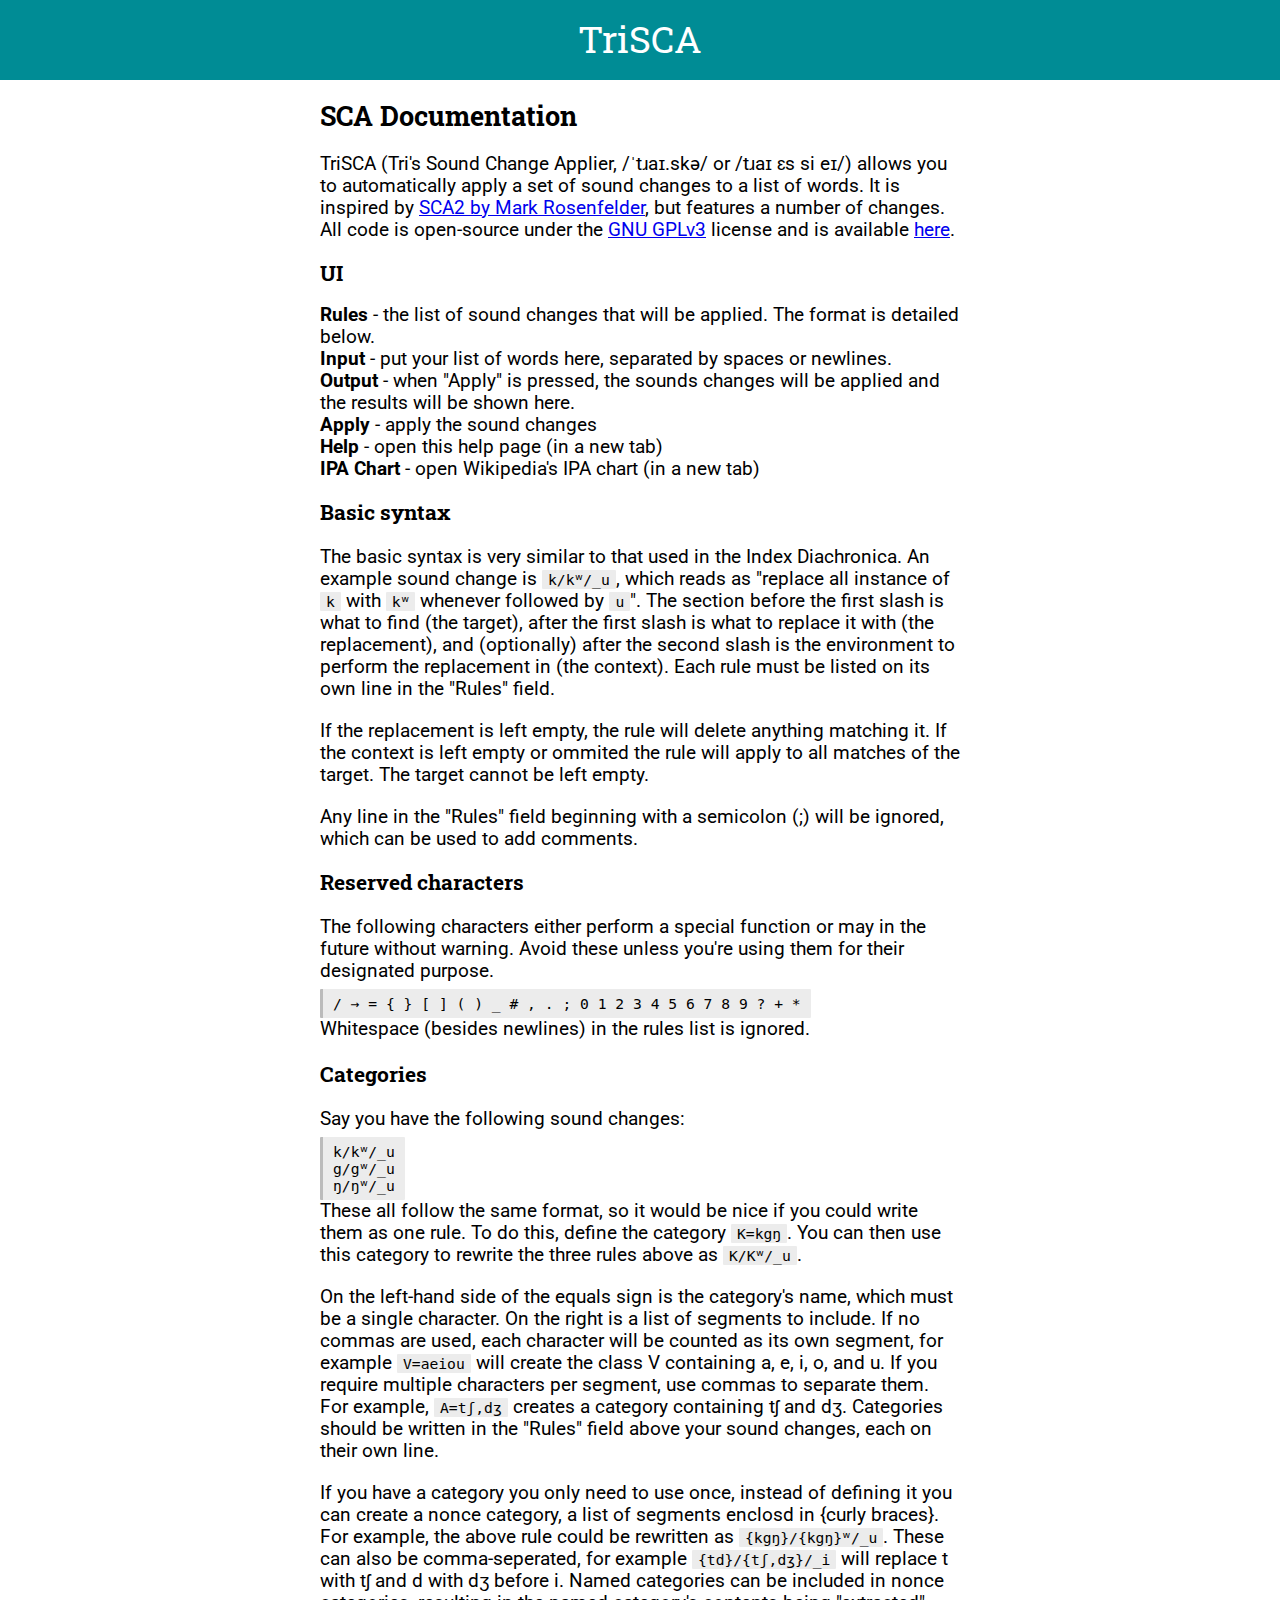
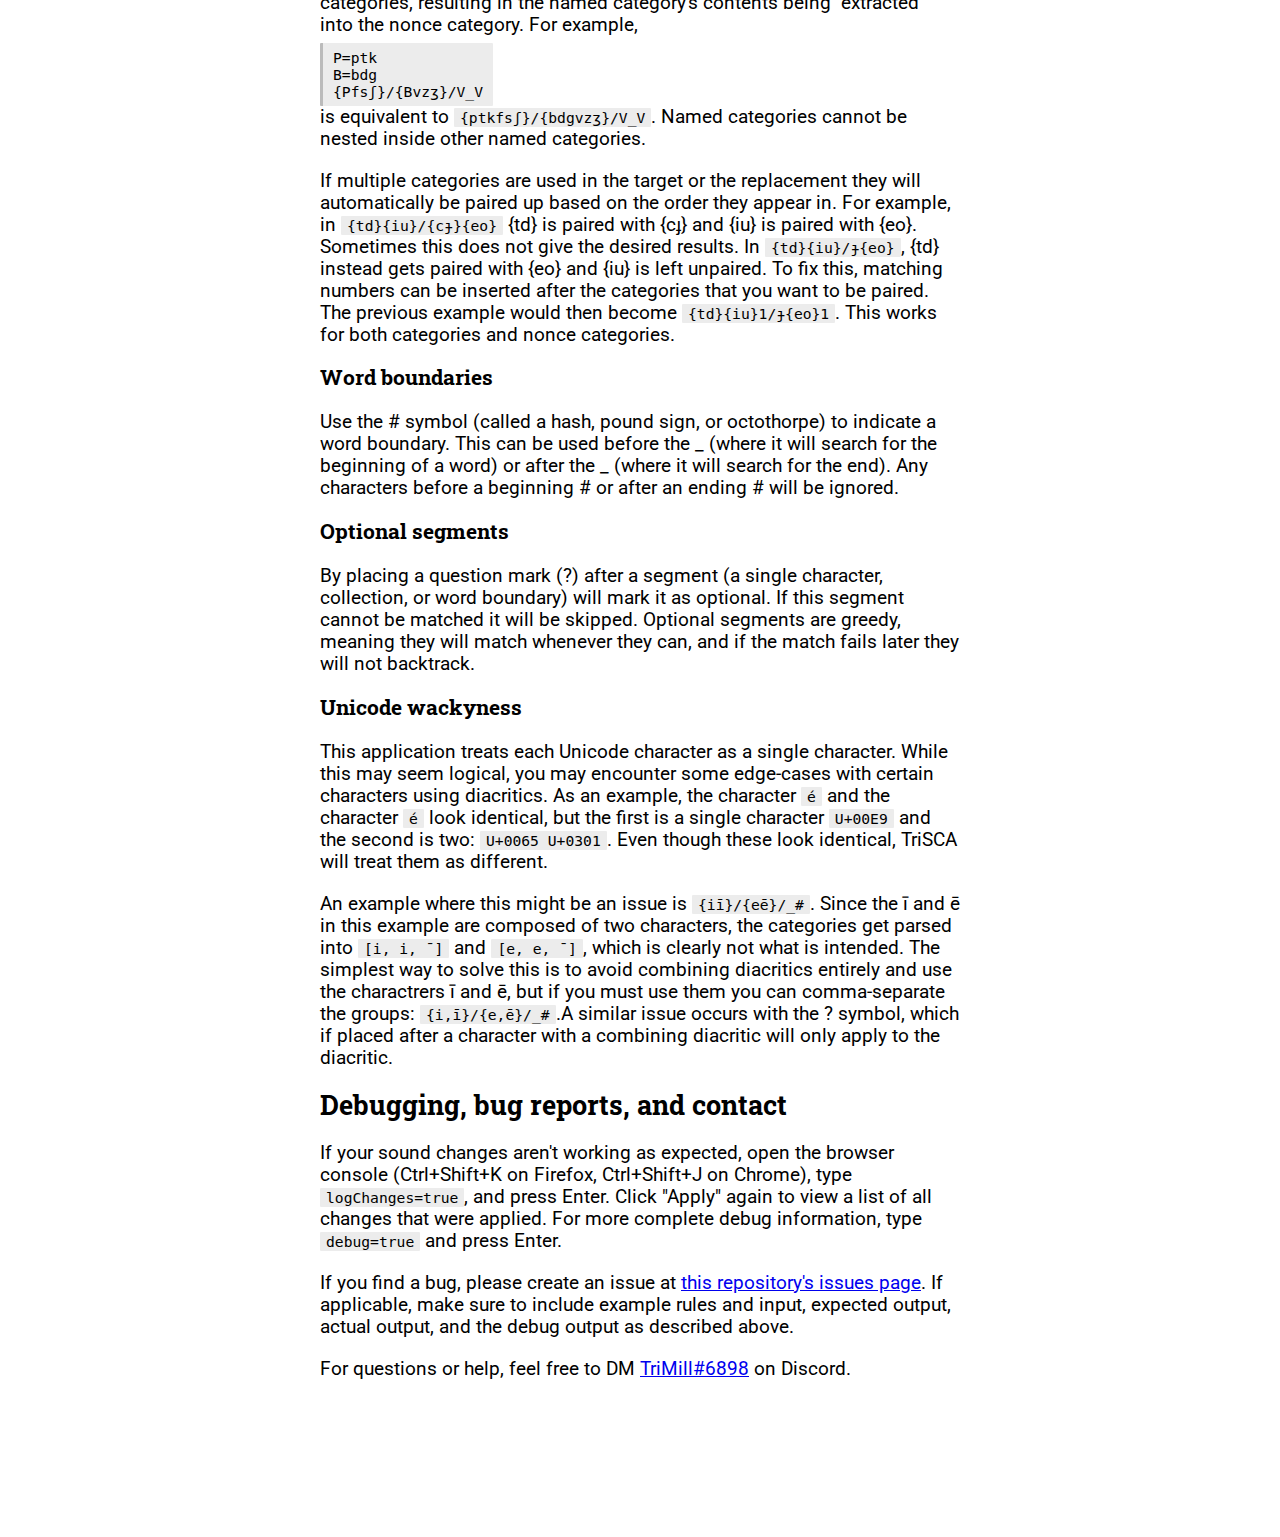
==== help.html @ 04d9e6cf "Added optional marker, fixed bugs, improved documentation" ====
<!DOCTYPE html>
<html lang="en">
  <head>
    <meta charset="utf-8" />
    <title>TriSCA Help 0.1</title>
    <meta name="description" content="MCTools" />
    <meta name="author" content="TriMill" />
    <meta name="viewport" content="width=device-width, initial-scale=1" />
    <link rel="stylesheet" href="style.css" />
  </head>
  <body>
	<div class="topbar">
		<a href="../sca/" style="color:#fff; text-decoration:none;">TriSCA</a>
	</div>
	<div class="helpmain">

		<h1>SCA Documentation</h1>

		<p>
		TriSCA (Tri's Sound Change Applier, /ˈtɹaɪ.skə/ or /tɹaɪ ɛs si eɪ/) allows you to automatically apply a set of sound changes to a list of words. It is inspired by <a href="http://www.zompist.com/sca2.html">SCA2 by Mark Rosenfelder</a>, but features a number of changes. All code is open-source under the <a href="https://www.gnu.org/licenses/gpl-3.0.html">GNU GPLv3</a> license and is available <a href="https://github.com/trimill/sca/">here</a>.
		</p>

		<h2>UI</h2>
		<div><b>Rules</b> - the list of sound changes that will be applied. The format is detailed below.</div>
		<div><b>Input</b> - put your list of words here, separated by spaces or newlines.</div>
		<div><b>Output</b> - when "Apply" is pressed, the sounds changes will be applied and the results will be shown here.</div>
		<div><b>Apply</b> - apply the sound changes</div>
		<div><b>Help</b> - open this help page (in a new tab)</div>
		<div><b>IPA Chart</b> - open Wikipedia's IPA chart (in a new tab)</div>


		<h2>Basic syntax</h2>
		<p>
		The basic syntax is very similar to that used in the Index Diachronica. An example sound change is <code>k/kʷ/_u</code>, which reads as "replace all instance of <code>k</code> with <code>kʷ</code> whenever followed by <code>u</code>". The section before the first slash is what to find (the target), after the first slash is what to replace it with (the replacement), and (optionally) after the second slash is the environment to perform the replacement in (the context). Each rule must be listed on its own line in the "Rules" field.
		</p>
		<p>
		If the replacement is left empty, the rule will delete anything matching it. If the context is left empty or ommited the rule will apply to all matches of the target. The target cannot be left empty.
		</p>
		<p>
		Any line in the "Rules" field beginning with a semicolon (;) will be ignored, which can be used to add comments.
		</p>

		<h2>Reserved characters</h2>
		<p>
		The following characters either perform a special function or may in the future without warning. Avoid these unless you're using them for their designated purpose.
		<div class="code">/ → = { } [ ] ( ) _ # , . ; 0 1 2 3 4 5 6 7 8 9 ? + *</div><br />
		Whitespace (besides newlines) in the rules list is ignored.
		</p>

		<h2>Categories</h2>
		<p>
		Say you have the following sound changes:
		<div class="code">k/kʷ/_u<br />g/gʷ/_u<br />ŋ/ŋʷ/_u</div><br />
		These all follow the same format, so it would be nice if you could write them as one rule. To do this, define the category
		<code>K=kgŋ</code>. You can then use this category to rewrite the three rules above as <code>K/Kʷ/_u</code>.
		</p>
		<p>
		On the left-hand side of the equals sign is the category's name, which must be a single character. On the right is a list of segments to include. If no commas are used, each character will be counted as its own segment, for example <code>V=aeiou</code> will create the class V containing a, e, i, o, and u. If you require multiple characters per segment, use commas to separate them. For example, <code>A=tʃ,dʒ</code> creates a category containing tʃ and dʒ. Categories should be written in the "Rules" field above your sound changes, each on their own line.
		</p>
		<p>
		If you have a category you only need to use once, instead of defining it you can create a nonce category, a list of segments enclosd in {curly braces}. For example, the above rule could be rewritten as <code>{kgŋ}/{kgŋ}ʷ/_u</code>. These can also be comma-seperated, for example <code>{td}/{tʃ,dʒ}/_i</code> will replace t with tʃ and d with dʒ before i. Named categories can be included in nonce categories, resulting in the named category's contents being "extracted" into the nonce category. For example,
		<div class="code">P=ptk<br />B=bdg<br />{Pfsʃ}/{Bvzʒ}/V_V</div><br />
		is equivalent to <code>{ptkfsʃ}/{bdgvzʒ}/V_V</code>. Named categories cannot be nested inside other named categories.
		</p>
		<p>
		If multiple categories are used in the target or the replacement they will automatically be paired up based on the order they appear in. For example, in <code>{td}{iu}/{cɟ}{eo}</code> {td} is paired with {cɟ} and {iu} is paired with {eo}. Sometimes this does not give the desired results. In <code>{td}{iu}/ɟ{eo}</code>, {td} instead gets paired with {eo} and {iu} is left unpaired. To fix this, matching numbers can be inserted after the categories that you want to be paired. The previous example would then become <code>{td}{iu}1/ɟ{eo}1</code>. This works for both categories and nonce categories.
		</p>

		<h2>Word boundaries</h2>
		<p>
		Use the # symbol (called a hash, pound sign, or octothorpe) to indicate a word boundary. This can be used before the _ (where it will search for the beginning of a word) or after the _ (where it will search for the end). Any characters before a beginning # or after an ending # will be ignored.
		</p>

		<h2>Optional segments</h2>
		<p>
		By placing a question mark (?) after a segment (a single character, collection, or word boundary) will mark it as optional. If this segment cannot be matched it will be skipped. Optional segments are greedy, meaning they will match whenever they can, and if the match fails later they will not backtrack.
		</p>

		<h2>Unicode wackyness</h2>
		<p>
		This application treats each Unicode character as a single character. While this may seem logical, you may encounter some edge-cases with certain characters using diacritics. As an example, the character <code>é</code> and the character <code>é</code> look identical, but the first is a single character <code>U+00E9</code> and the second is two: <code>U+0065 U+0301</code>. Even though these look identical, TriSCA will treat them as different.
		</p>
		<p>
		An example where this might be an issue is <code>{iī}/{eē}/_#</code>. Since the ī and ē in this example are composed of two characters, the categories get parsed into <code>[i, i, ˉ]</code> and <code>[e, e, ˉ]</code>, which is clearly not what is intended. The simplest way to solve this is to avoid combining diacritics entirely and use the charactrers ī and ē, but if you must use them you can comma-separate the groups: <code>{i,ī}/{e,ē}/_#</code>.A similar issue occurs with the ? symbol, which if placed after a character with a combining diacritic will only apply to the diacritic.
		</p>

		<h1>Debugging, bug reports, and contact</h1>
		<p>
		If your sound changes aren't working as expected, open the browser console (Ctrl+Shift+K on Firefox, Ctrl+Shift+J on Chrome), type <code>logChanges=true</code>, and press Enter. Click "Apply" again to view a list of all changes that were applied. For more complete debug information, type <code>debug=true</code> and press Enter.
		</p>
		<p>
		If you find a bug, please create an issue at <a href="https://github.com/trimill/sca/issues/">this repository's issues page</a>. If applicable, make sure to include example rules and input, expected output, actual output, and the debug output as described above.
		</p>
		<p>
			For questions or help, feel free to DM <a href="https://discordapp.com/users/297903701916385290">TriMill#6898</a> on Discord.
		</p>
	</div>
  </body>
</html>
---- style.css ----
@import url('https://fonts.googleapis.com/css2?family=Roboto&family=Roboto+Slab:wght@500&display=swap');

* {
	--col-theme: #008c95; /* Pantone 321 C */
	box-sizing: border-box;
}

html, body {
	margin: 0;
	font-family: 'Roboto', sans-serif;
	font-size: 14pt;
	height: 100%;
}

.topbar {
	height: 80px;
	width: 100%;
	background: var(--col-theme);
	line-height: 77px;
	text-align: center;
	font-size: 28pt;
	font-family: 'Roboto Slab', serif;
	color: #fff;
}

.linkbutton {
	color: #000;
	background: #ccc;
	border-radius: 1px;
	text-decoration: none;
	text-align: center;
	padding: 5px 10px 5px 10px;
	margin: 5px;
	font-size: 14pt;
}

.linkbutton:active {
	background: #aaa;
}

.main {
	display: flex;
	flex-direction: row;
	margin: 30px;
	margin-bottom: 0px;
}
.main > div {
	display: flex;
	flex-direction: column;
	margin: 20px;
	margin-bottom: 0px;
	padding: 10px;
}

.errors {
	margin: 50px;
	margin-top: 0px;
	padding: 10px;
	font-size: 11pt;
	font-family: 'DejaVu Sans Mono', monospace;
}

.errors > div {
	margin-bottom: 10px;
	color: #800;
}

.colheader {
	text-align: center;
	margin-bottom: 10px;
}

.helpmain {
	width: 50%;
	margin: auto;
	padding-bottom: 150px;
}

textarea {
	font-family: 'DejaVu Sans Mono', monospace;
	font-size: 11pt;
	border: 1px solid #888;
	border-radius: 0px;
}

textarea:active {
	border: 1px solid var(--col-theme);
	border-radius: 0px;
}

code {
	font-family: 'DejaVu Sans Mono', monospace;
	font-size: 11pt;
	padding: 1px 6px 1px 6px;
	background-color: #ececec;
	border-radius: 1px;
}

div.code {
	display: inline-block;
	padding: 6px 10px 6px 10px;
	font-family: 'DejaVu Sans Mono', monospace;
	font-size: 11pt;
	background-color: #ececec;
	border-radius: 1px;
	border-left: 3px solid #bbb;
}

h1 {
	font-family: 'Roboto Slab', serif;
	font-size: 20pt;
}
h2 {
	font-family: 'Roboto Slab', serif;
	font-size: 16pt;
}

hr {
	color: #ccc;
	margin: 30px 0 30px 0;
}

p {
	margin: 20px 0px 7px 0px;
}

input {
	font-size: 16pt;
}

input[type=text] {
	margin: 0;
	padding: 2px;
	border-radius: 2px;
	border: 1px solid #ccc;
}

input[type=text]:focus {
	border: 1px solid var(--col-theme);
}
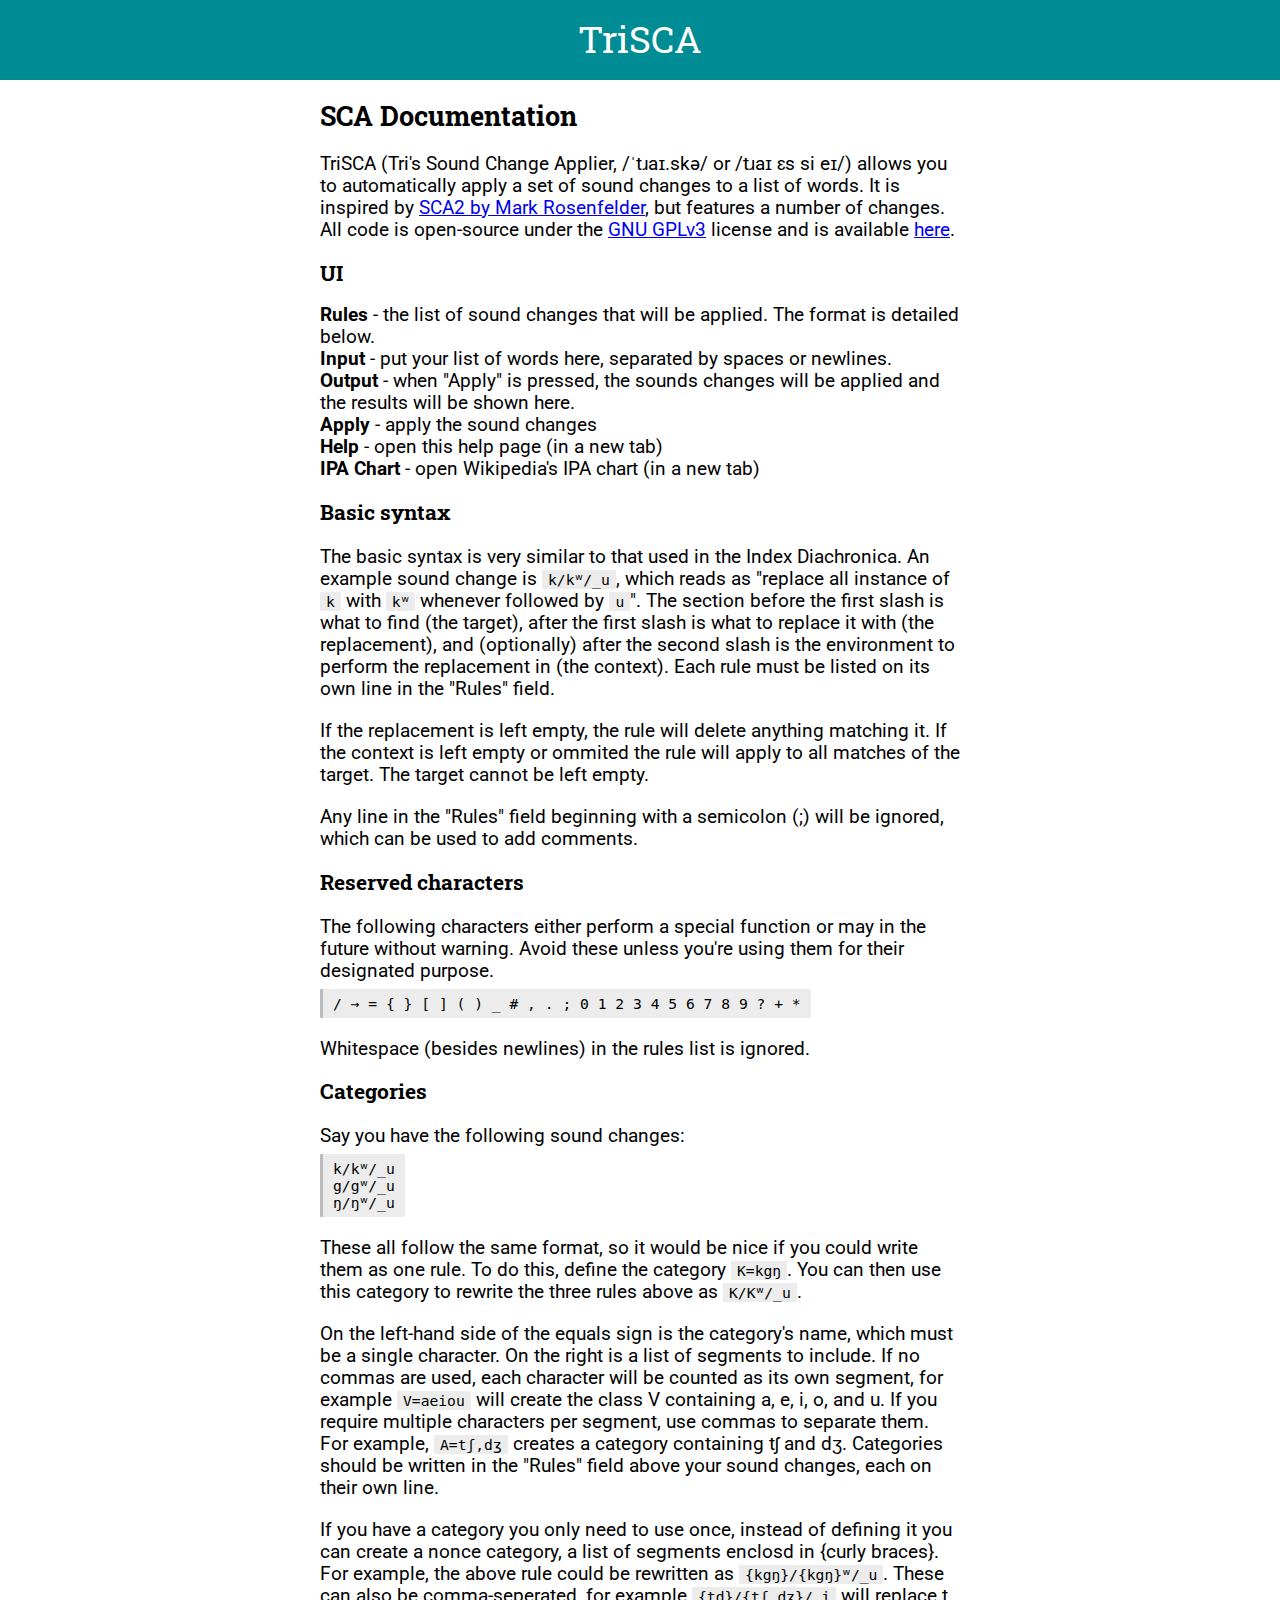
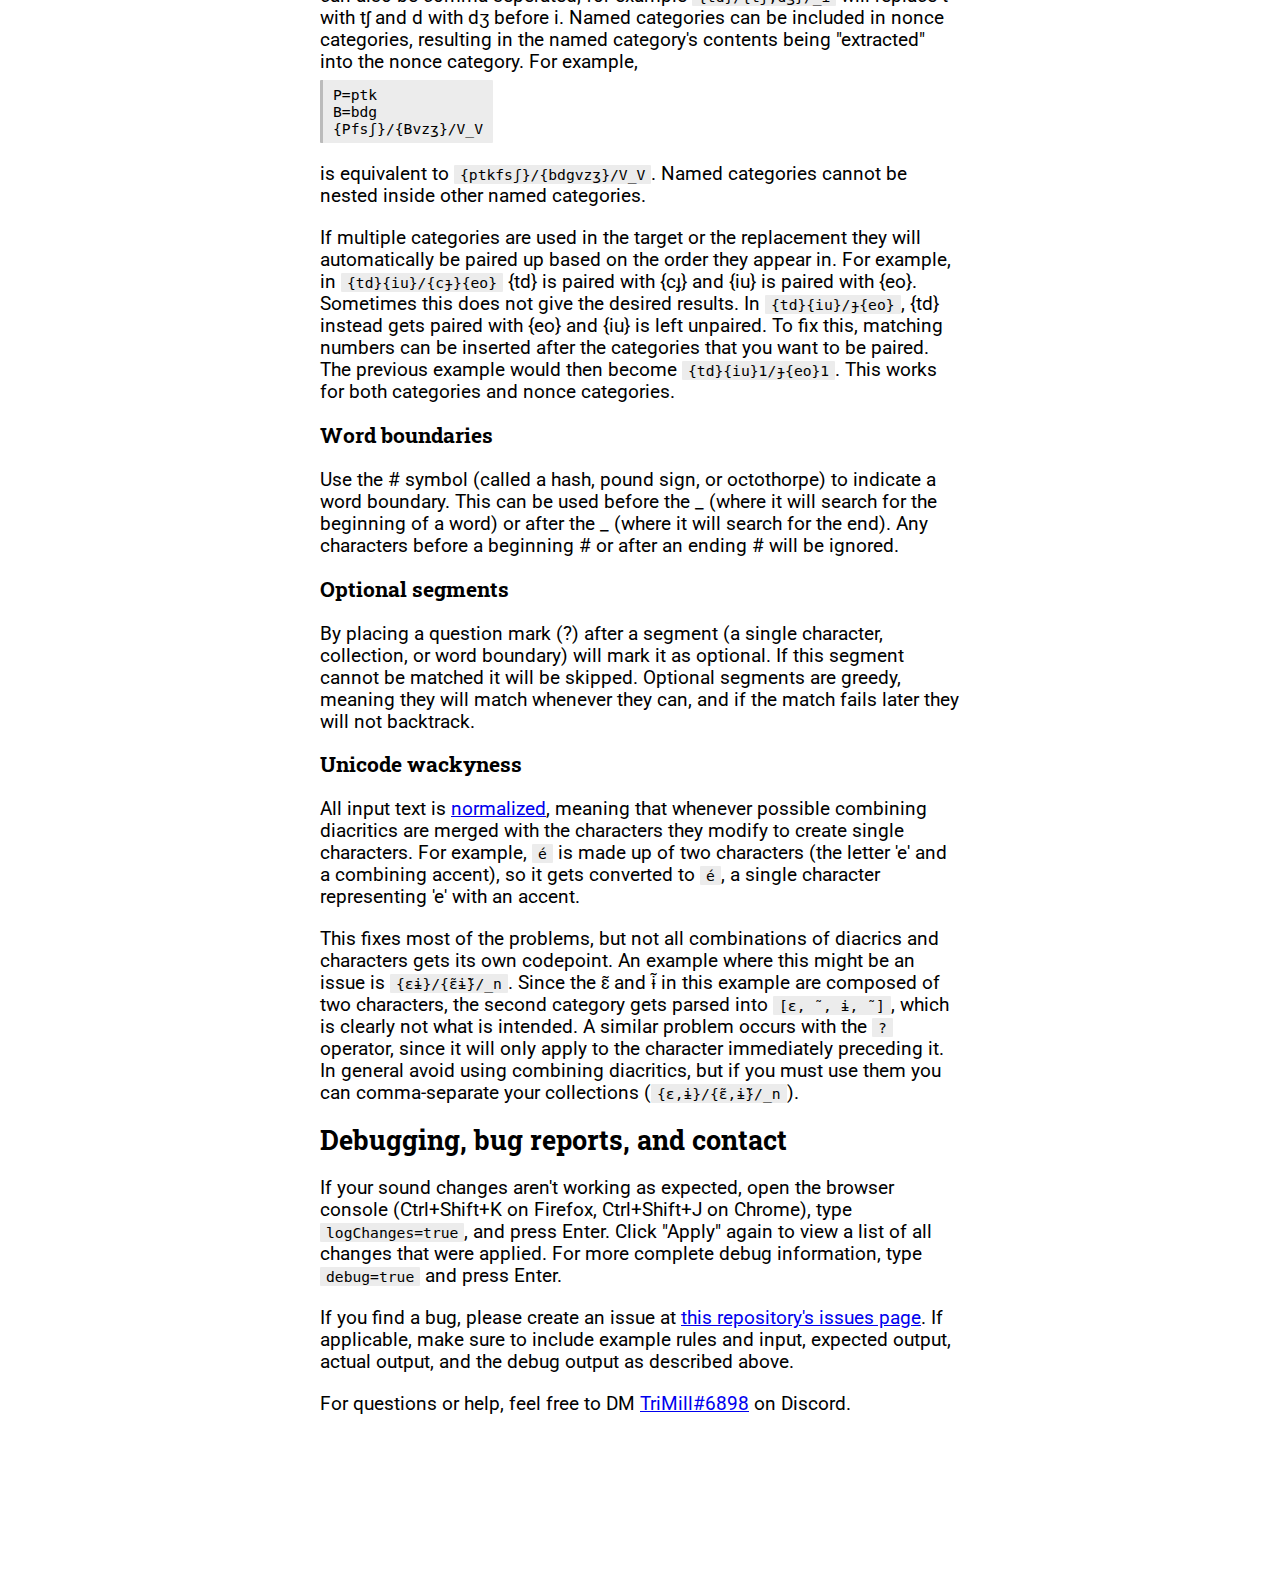
==== commit 7850e268: "Changelog, input normalization, fixed HTML in help" ====
--- a/help.html
+++ b/help.html
@@ -2,7 +2,7 @@
 <html lang="en">
   <head>
     <meta charset="utf-8" />
-    <title>TriSCA Help 0.1</title>
+    <title>TriSCA Help</title>
     <meta name="description" content="MCTools" />
     <meta name="author" content="TriMill" />
     <meta name="viewport" content="width=device-width, initial-scale=1" />
@@ -14,12 +14,13 @@
 	</div>
 	<div class="helpmain">
 
+		<div class="section">
 		<h1>SCA Documentation</h1>
-
 		<p>
 		TriSCA (Tri's Sound Change Applier, /ˈtɹaɪ.skə/ or /tɹaɪ ɛs si eɪ/) allows you to automatically apply a set of sound changes to a list of words. It is inspired by <a href="http://www.zompist.com/sca2.html">SCA2 by Mark Rosenfelder</a>, but features a number of changes. All code is open-source under the <a href="https://www.gnu.org/licenses/gpl-3.0.html">GNU GPLv3</a> license and is available <a href="https://github.com/trimill/sca/">here</a>.
 		</p>
 
+		<div class="section">
 		<h2>UI</h2>
 		<div><b>Rules</b> - the list of sound changes that will be applied. The format is detailed below.</div>
 		<div><b>Input</b> - put your list of words here, separated by spaces or newlines.</div>
@@ -27,8 +28,10 @@
 		<div><b>Apply</b> - apply the sound changes</div>
 		<div><b>Help</b> - open this help page (in a new tab)</div>
 		<div><b>IPA Chart</b> - open Wikipedia's IPA chart (in a new tab)</div>
+		</div>
 
 
+		<div class="section">
 		<h2>Basic syntax</h2>
 		<p>
 		The basic syntax is very similar to that used in the Index Diachronica. An example sound change is <code>k/kʷ/_u</code>, which reads as "replace all instance of <code>k</code> with <code>kʷ</code> whenever followed by <code>u</code>". The section before the first slash is what to find (the target), after the first slash is what to replace it with (the replacement), and (optionally) after the second slash is the environment to perform the replacement in (the context). Each rule must be listed on its own line in the "Rules" field.
@@ -39,18 +42,26 @@
 		<p>
 		Any line in the "Rules" field beginning with a semicolon (;) will be ignored, which can be used to add comments.
 		</p>
+		</div>
 
+		<div class="section">
 		<h2>Reserved characters</h2>
 		<p>
 		The following characters either perform a special function or may in the future without warning. Avoid these unless you're using them for their designated purpose.
-		<div class="code">/ → = { } [ ] ( ) _ # , . ; 0 1 2 3 4 5 6 7 8 9 ? + *</div><br />
+		</p>
+		<div class="code">/ → = { } [ ] ( ) _ # , . ; 0 1 2 3 4 5 6 7 8 9 ? + *</div>
+		<p>
 		Whitespace (besides newlines) in the rules list is ignored.
 		</p>
+		</div>
 
+		<div class="section">
 		<h2>Categories</h2>
 		<p>
 		Say you have the following sound changes:
-		<div class="code">k/kʷ/_u<br />g/gʷ/_u<br />ŋ/ŋʷ/_u</div><br />
+		</p>
+		<div class="code">k/kʷ/_u<br />g/gʷ/_u<br />ŋ/ŋʷ/_u</div>
+		<p>
 		These all follow the same format, so it would be nice if you could write them as one rule. To do this, define the category
 		<code>K=kgŋ</code>. You can then use this category to rewrite the three rules above as <code>K/Kʷ/_u</code>.
 		</p>
@@ -59,31 +70,42 @@
 		</p>
 		<p>
 		If you have a category you only need to use once, instead of defining it you can create a nonce category, a list of segments enclosd in {curly braces}. For example, the above rule could be rewritten as <code>{kgŋ}/{kgŋ}ʷ/_u</code>. These can also be comma-seperated, for example <code>{td}/{tʃ,dʒ}/_i</code> will replace t with tʃ and d with dʒ before i. Named categories can be included in nonce categories, resulting in the named category's contents being "extracted" into the nonce category. For example,
-		<div class="code">P=ptk<br />B=bdg<br />{Pfsʃ}/{Bvzʒ}/V_V</div><br />
+		</p>
+		<div class="code">P=ptk<br />B=bdg<br />{Pfsʃ}/{Bvzʒ}/V_V</div>
+		<p>
 		is equivalent to <code>{ptkfsʃ}/{bdgvzʒ}/V_V</code>. Named categories cannot be nested inside other named categories.
 		</p>
 		<p>
 		If multiple categories are used in the target or the replacement they will automatically be paired up based on the order they appear in. For example, in <code>{td}{iu}/{cɟ}{eo}</code> {td} is paired with {cɟ} and {iu} is paired with {eo}. Sometimes this does not give the desired results. In <code>{td}{iu}/ɟ{eo}</code>, {td} instead gets paired with {eo} and {iu} is left unpaired. To fix this, matching numbers can be inserted after the categories that you want to be paired. The previous example would then become <code>{td}{iu}1/ɟ{eo}1</code>. This works for both categories and nonce categories.
 		</p>
+		</div>
 
+		<div class="section">
 		<h2>Word boundaries</h2>
 		<p>
 		Use the # symbol (called a hash, pound sign, or octothorpe) to indicate a word boundary. This can be used before the _ (where it will search for the beginning of a word) or after the _ (where it will search for the end). Any characters before a beginning # or after an ending # will be ignored.
 		</p>
+		</div>
 
+		<div class="section">
 		<h2>Optional segments</h2>
 		<p>
 		By placing a question mark (?) after a segment (a single character, collection, or word boundary) will mark it as optional. If this segment cannot be matched it will be skipped. Optional segments are greedy, meaning they will match whenever they can, and if the match fails later they will not backtrack.
 		</p>
+		</div>
 
+		<div class="section">
 		<h2>Unicode wackyness</h2>
 		<p>
-		This application treats each Unicode character as a single character. While this may seem logical, you may encounter some edge-cases with certain characters using diacritics. As an example, the character <code>é</code> and the character <code>é</code> look identical, but the first is a single character <code>U+00E9</code> and the second is two: <code>U+0065 U+0301</code>. Even though these look identical, TriSCA will treat them as different.
+		All input text is <a href="https://developer.mozilla.org/en-US/docs/Web/JavaScript/Reference/Global_Objects/String/normalize">normalized</a>, meaning that whenever possible combining diacritics are merged with the characters they modify to create single characters. For example, <code>é</code> is made up of two characters (the letter 'e' and a combining accent), so it gets converted to <code>é</code>, a single character representing 'e' with an accent. 
 		</p>
 		<p>
-		An example where this might be an issue is <code>{iī}/{eē}/_#</code>. Since the ī and ē in this example are composed of two characters, the categories get parsed into <code>[i, i, ˉ]</code> and <code>[e, e, ˉ]</code>, which is clearly not what is intended. The simplest way to solve this is to avoid combining diacritics entirely and use the charactrers ī and ē, but if you must use them you can comma-separate the groups: <code>{i,ī}/{e,ē}/_#</code>.A similar issue occurs with the ? symbol, which if placed after a character with a combining diacritic will only apply to the diacritic.
+		This fixes most of the problems, but not all combinations of diacrics and characters gets its own codepoint. An example where this might be an issue is <code>{ɛɨ}/{ɛ̃ɨ̃}/_n</code>. Since the ɛ̃ and ɨ̃ in this example are composed of two characters, the second category gets parsed into <code>[ɛ, ˜, ɨ, ˜]</code>, which is clearly not what is intended. A similar problem occurs with the <code>?</code> operator, since it will only apply to the character immediately preceding it. In general avoid using combining diacritics, but if you must use them you can comma-separate your collections (<code>{ɛ,ɨ}/{ɛ̃,ɨ̃}/_n</code>).
 		</p>
+		</div>
+		</div>
 
+		<div class="section">
 		<h1>Debugging, bug reports, and contact</h1>
 		<p>
 		If your sound changes aren't working as expected, open the browser console (Ctrl+Shift+K on Firefox, Ctrl+Shift+J on Chrome), type <code>logChanges=true</code>, and press Enter. Click "Apply" again to view a list of all changes that were applied. For more complete debug information, type <code>debug=true</code> and press Enter.
@@ -94,6 +116,7 @@
 		<p>
 			For questions or help, feel free to DM <a href="https://discordapp.com/users/297903701916385290">TriMill#6898</a> on Discord.
 		</p>
+		</div>
 	</div>
   </body>
 </html>
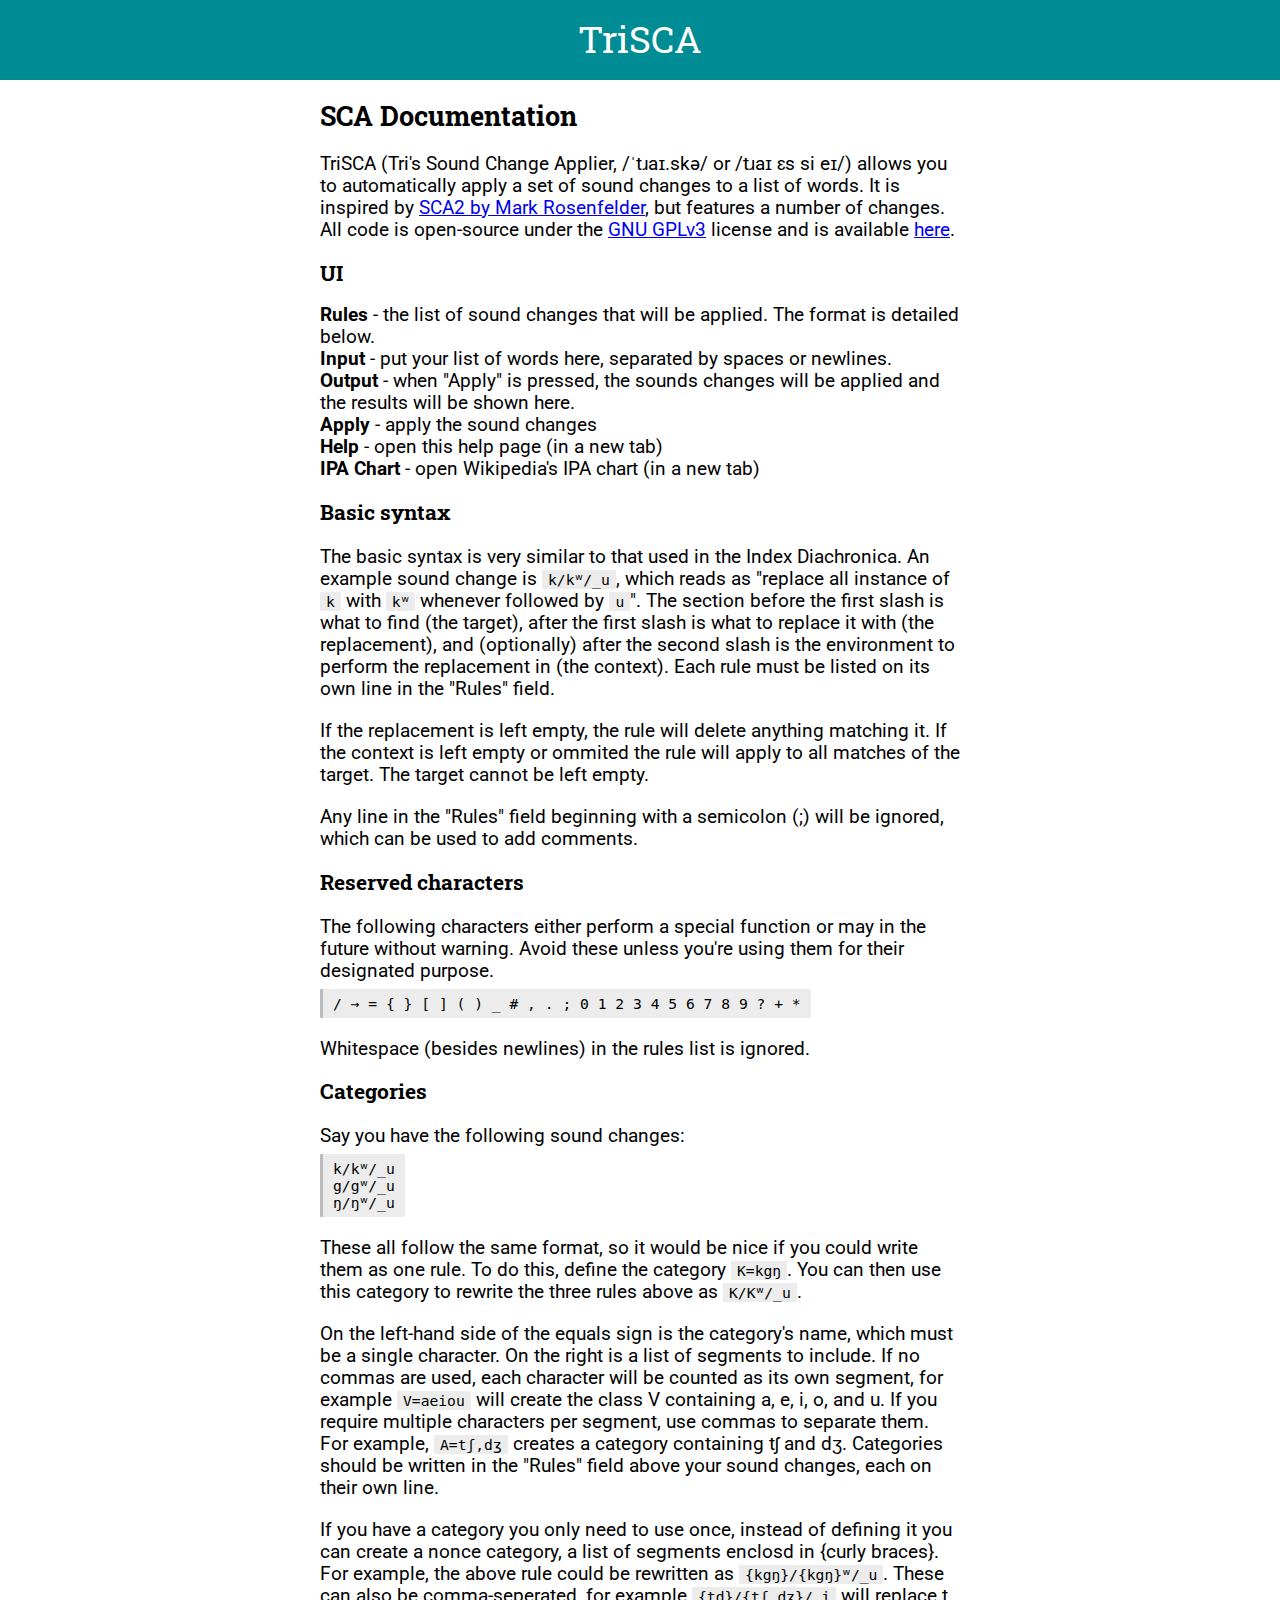
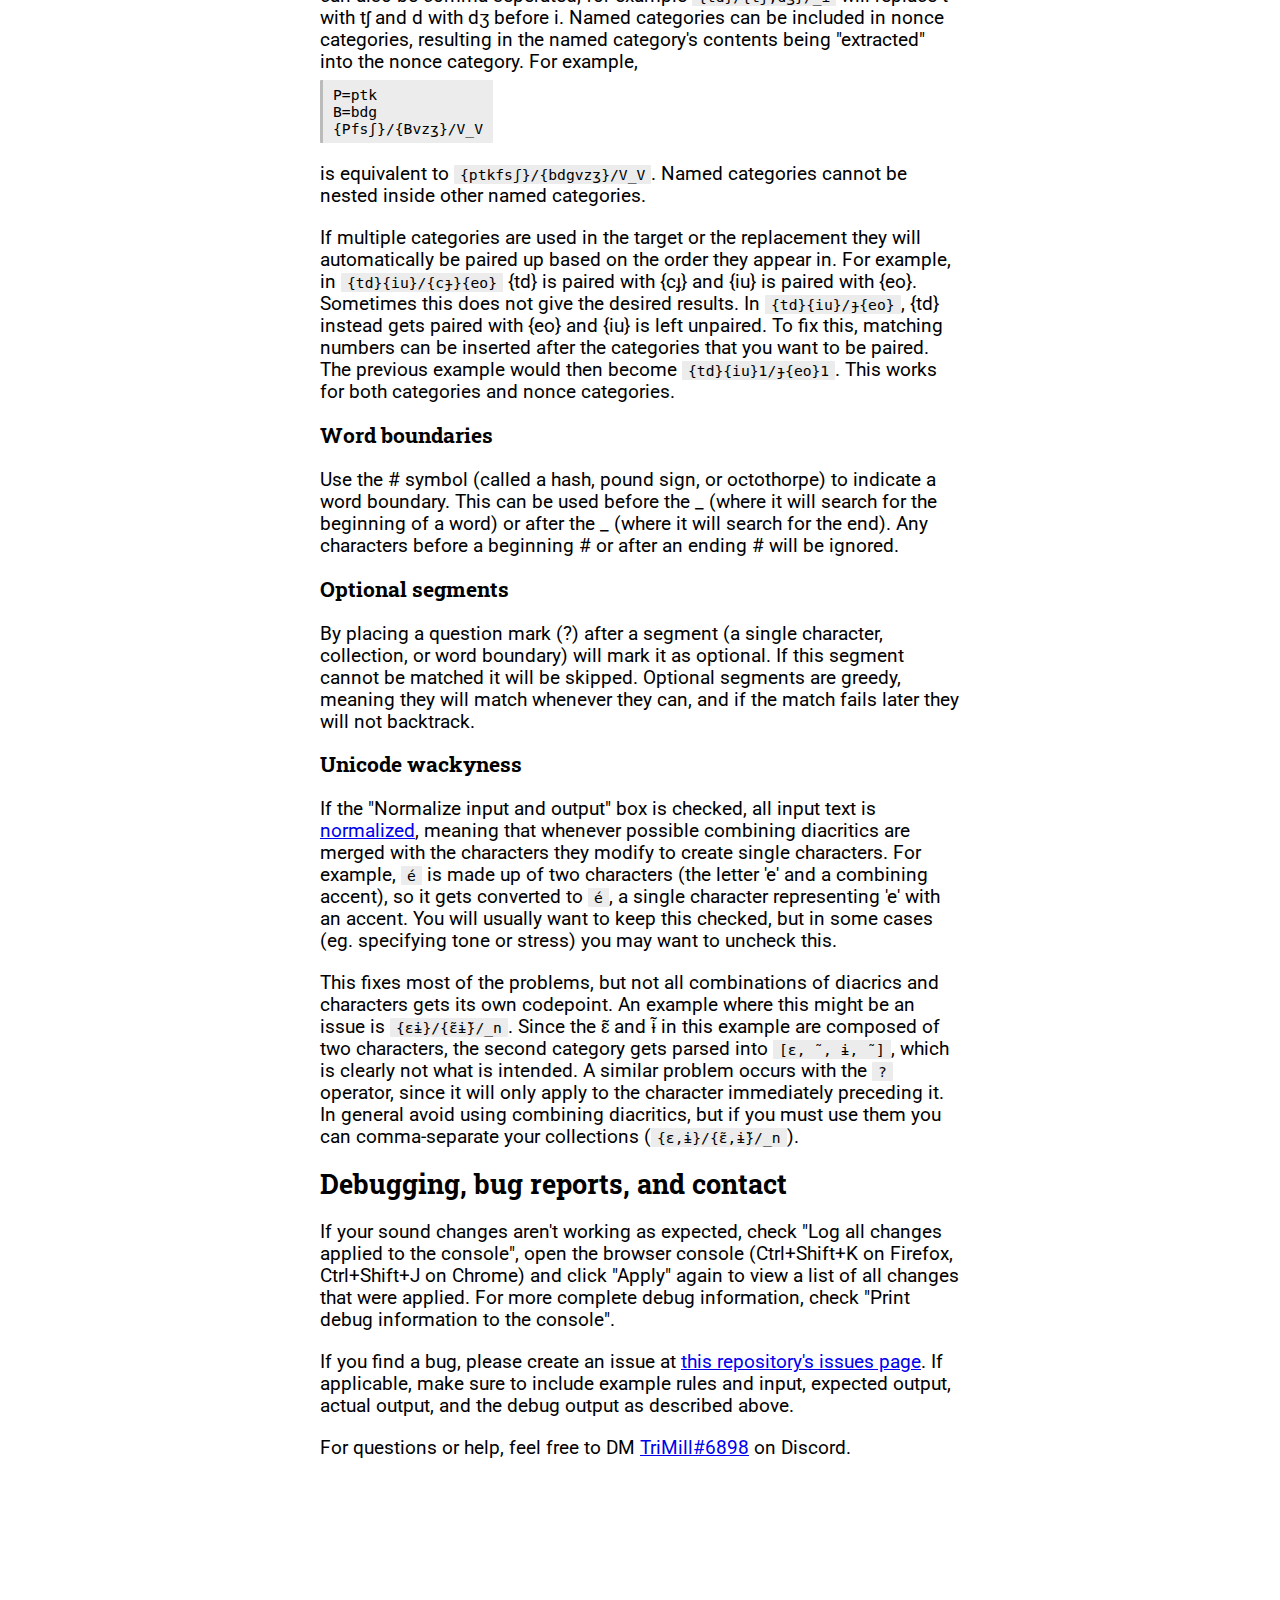
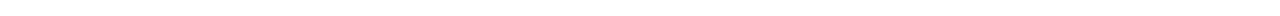
==== commit 82b8d5d9: "Added checkboxes for options, added output formats" ====
--- a/help.html
+++ b/help.html
@@ -97,7 +97,7 @@
 		<div class="section">
 		<h2>Unicode wackyness</h2>
 		<p>
-		All input text is <a href="https://developer.mozilla.org/en-US/docs/Web/JavaScript/Reference/Global_Objects/String/normalize">normalized</a>, meaning that whenever possible combining diacritics are merged with the characters they modify to create single characters. For example, <code>é</code> is made up of two characters (the letter 'e' and a combining accent), so it gets converted to <code>é</code>, a single character representing 'e' with an accent. 
+		If the "Normalize input and output" box is checked, all input text is <a href="https://developer.mozilla.org/en-US/docs/Web/JavaScript/Reference/Global_Objects/String/normalize">normalized</a>, meaning that whenever possible combining diacritics are merged with the characters they modify to create single characters. For example, <code>é</code> is made up of two characters (the letter 'e' and a combining accent), so it gets converted to <code>é</code>, a single character representing 'e' with an accent. You will usually want to keep this checked, but in some cases (eg. specifying tone or stress) you may want to uncheck this.
 		</p>
 		<p>
 		This fixes most of the problems, but not all combinations of diacrics and characters gets its own codepoint. An example where this might be an issue is <code>{ɛɨ}/{ɛ̃ɨ̃}/_n</code>. Since the ɛ̃ and ɨ̃ in this example are composed of two characters, the second category gets parsed into <code>[ɛ, ˜, ɨ, ˜]</code>, which is clearly not what is intended. A similar problem occurs with the <code>?</code> operator, since it will only apply to the character immediately preceding it. In general avoid using combining diacritics, but if you must use them you can comma-separate your collections (<code>{ɛ,ɨ}/{ɛ̃,ɨ̃}/_n</code>).
@@ -108,7 +108,7 @@
 		<div class="section">
 		<h1>Debugging, bug reports, and contact</h1>
 		<p>
-		If your sound changes aren't working as expected, open the browser console (Ctrl+Shift+K on Firefox, Ctrl+Shift+J on Chrome), type <code>logChanges=true</code>, and press Enter. Click "Apply" again to view a list of all changes that were applied. For more complete debug information, type <code>debug=true</code> and press Enter.
+		If your sound changes aren't working as expected, check "Log all changes applied to the console", open the browser console (Ctrl+Shift+K on Firefox, Ctrl+Shift+J on Chrome) and click "Apply" again to view a list of all changes that were applied. For more complete debug information, check "Print debug information to the console".
 		</p>
 		<p>
 		If you find a bug, please create an issue at <a href="https://github.com/trimill/sca/issues/">this repository's issues page</a>. If applicable, make sure to include example rules and input, expected output, actual output, and the debug output as described above.
--- a/style.css
+++ b/style.css
@@ -47,9 +47,9 @@
 .main > div {
 	display: flex;
 	flex-direction: column;
-	margin: 20px;
+	margin: 15px;
 	margin-bottom: 0px;
-	padding: 10px;
+	padding: 5px;
 }
 
 .errors {
@@ -78,7 +78,7 @@
 
 textarea {
 	font-family: 'DejaVu Sans Mono', monospace;
-	font-size: 11pt;
+	font-size: 10pt;
 	border: 1px solid #888;
 	border-radius: 0px;
 }
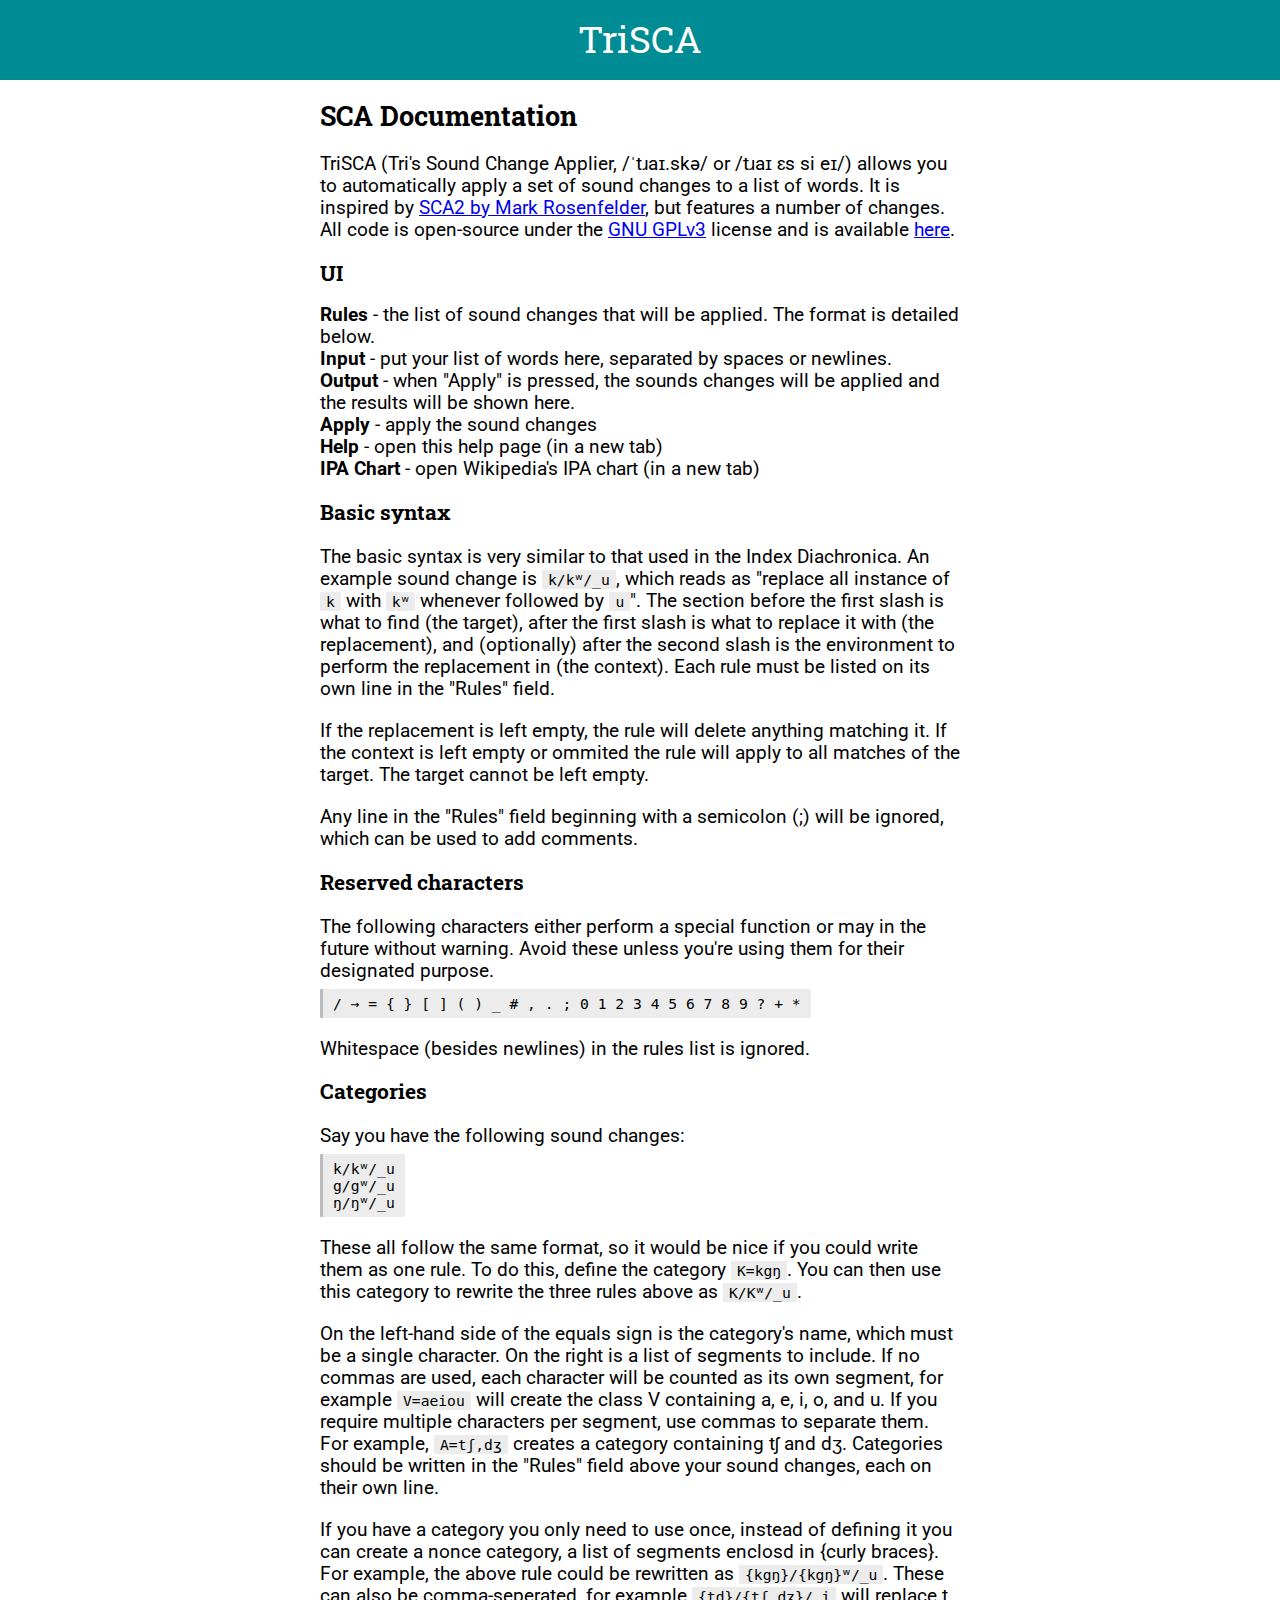
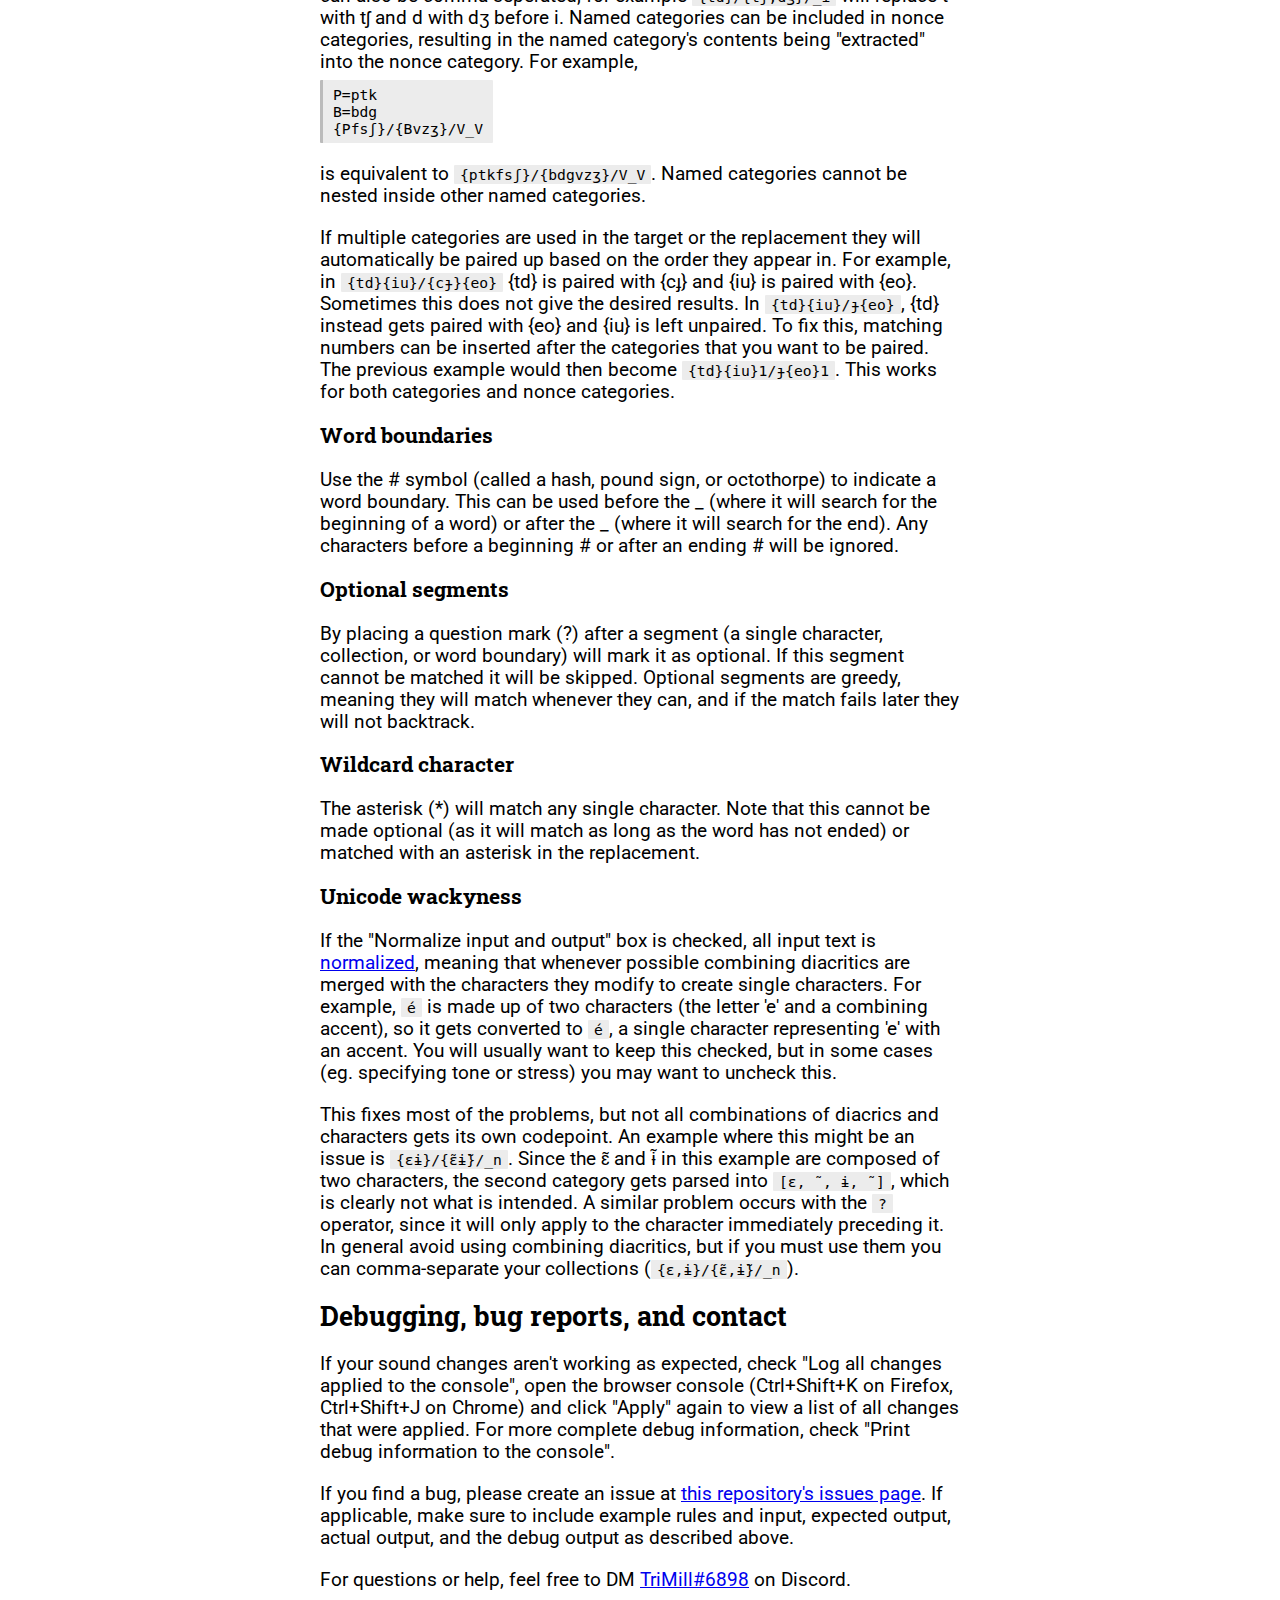
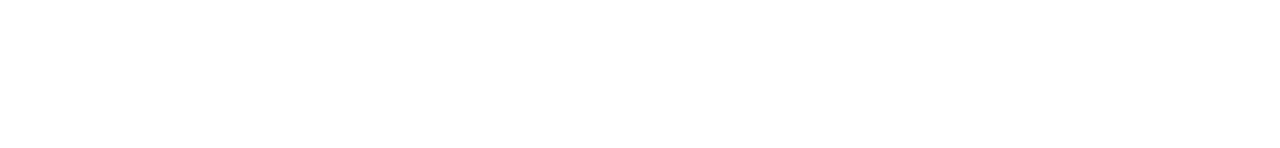
==== commit 09bd300f: "Added wildcards" ====
--- a/help.html
+++ b/help.html
@@ -93,6 +93,12 @@
 		By placing a question mark (?) after a segment (a single character, collection, or word boundary) will mark it as optional. If this segment cannot be matched it will be skipped. Optional segments are greedy, meaning they will match whenever they can, and if the match fails later they will not backtrack.
 		</p>
 		</div>
+		<div class="section">
+		<h2>Wildcard character</h2>
+		<p>
+		The asterisk (*) will match any single character. Note that this cannot be made optional (as it will match as long as the word has not ended) or matched with an asterisk in the replacement.
+		</p>
+		</div>
 
 		<div class="section">
 		<h2>Unicode wackyness</h2>
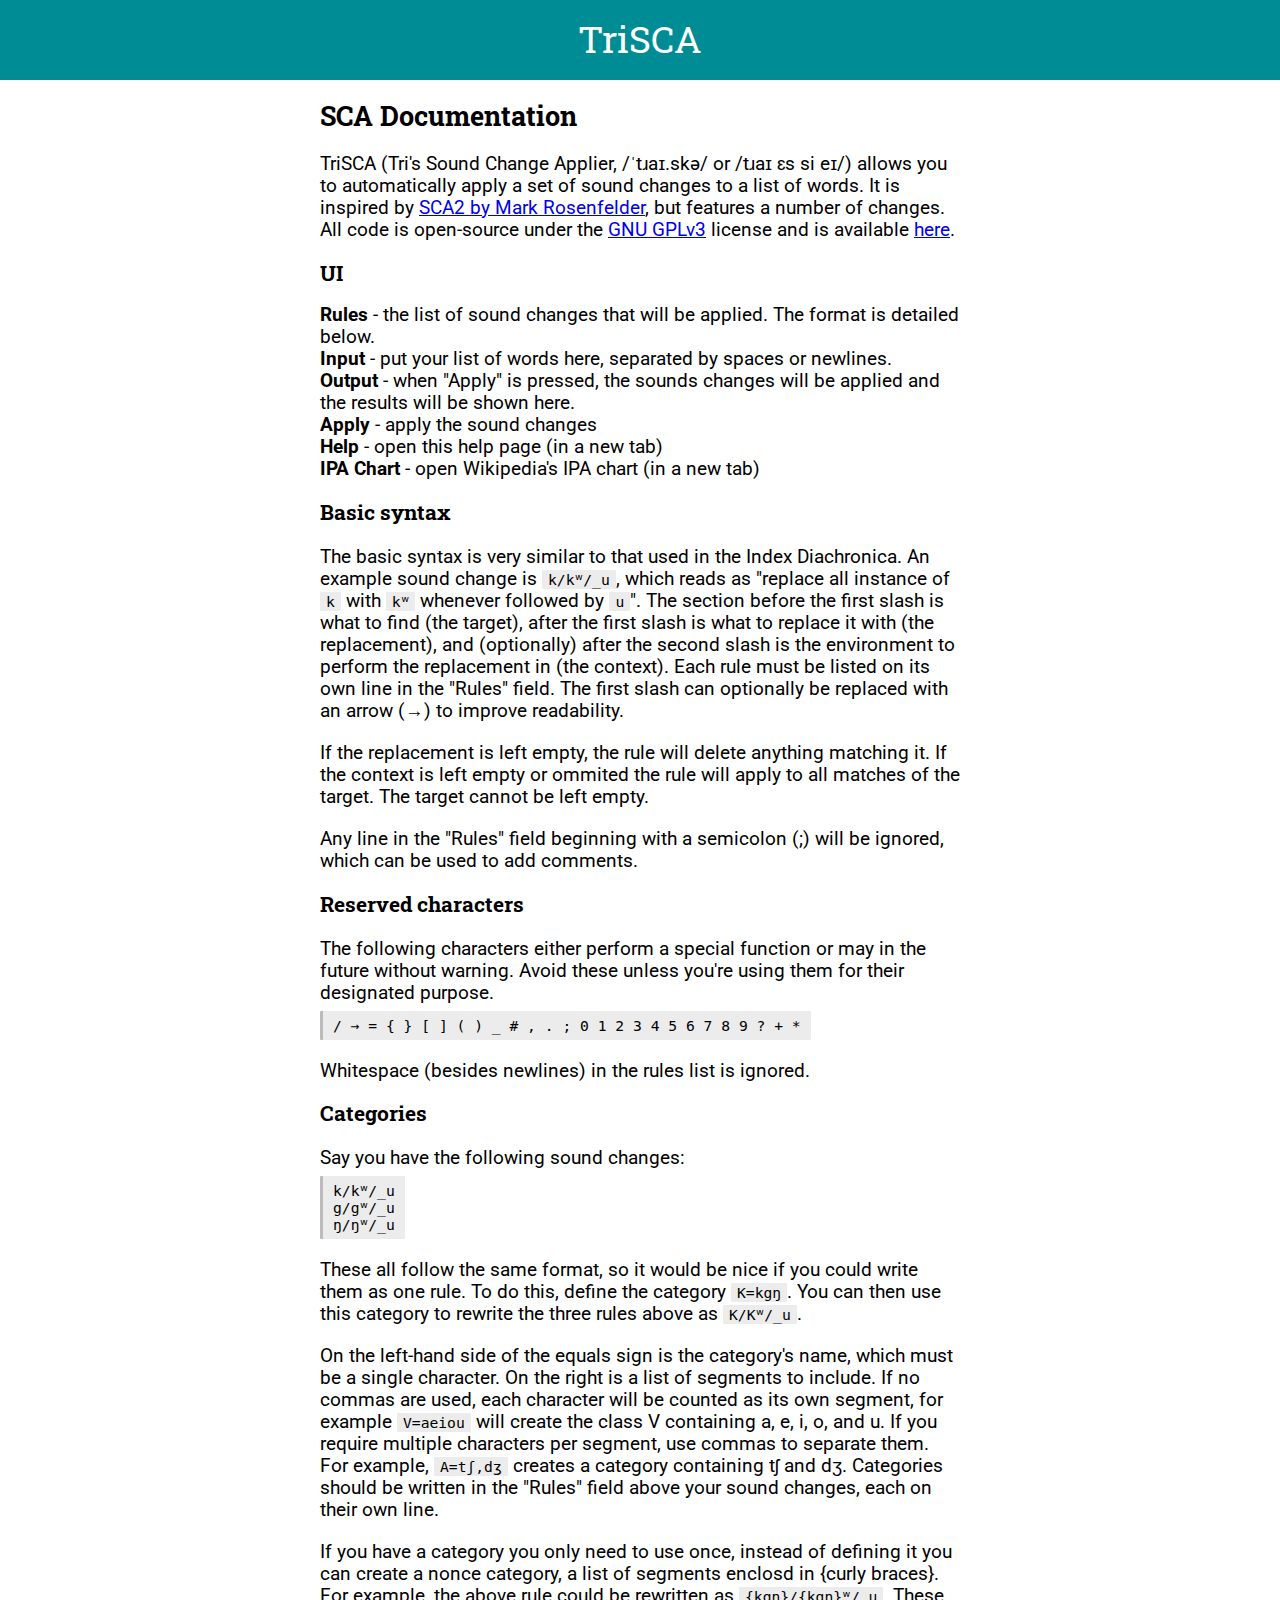
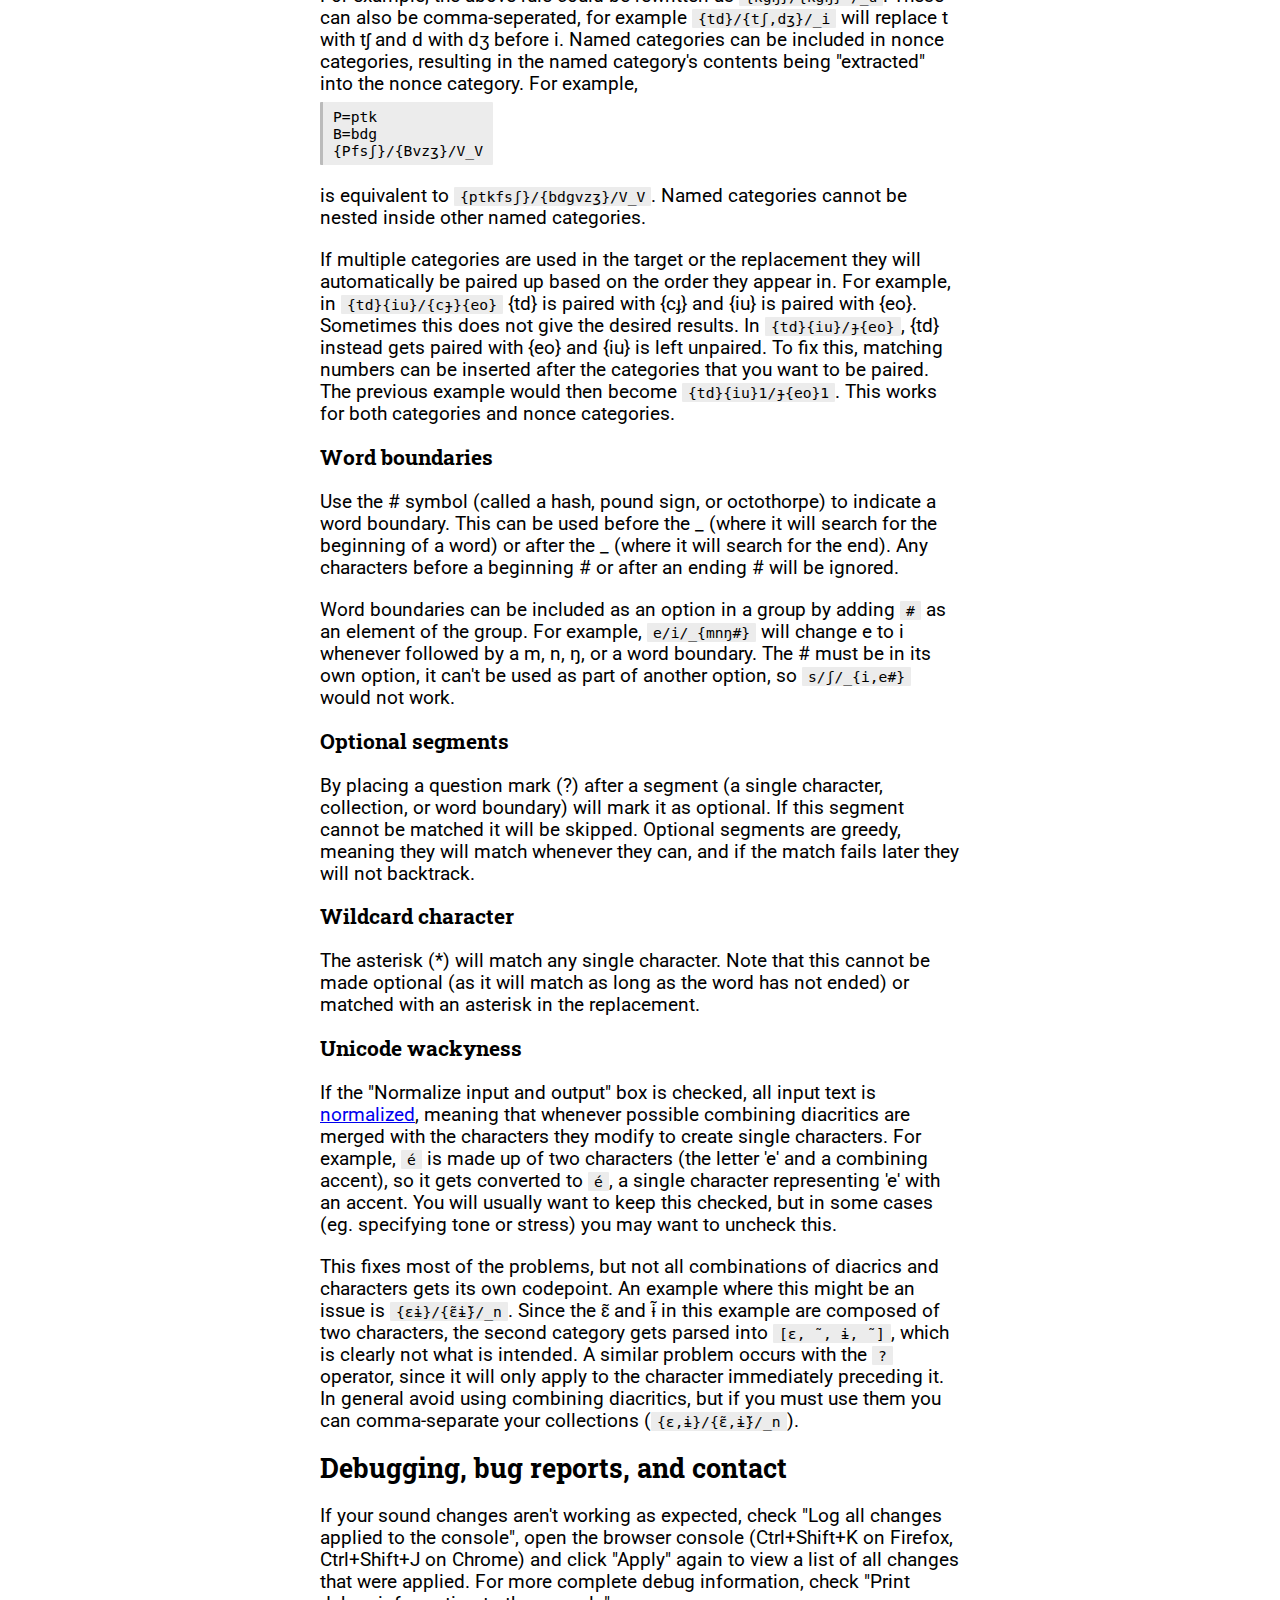
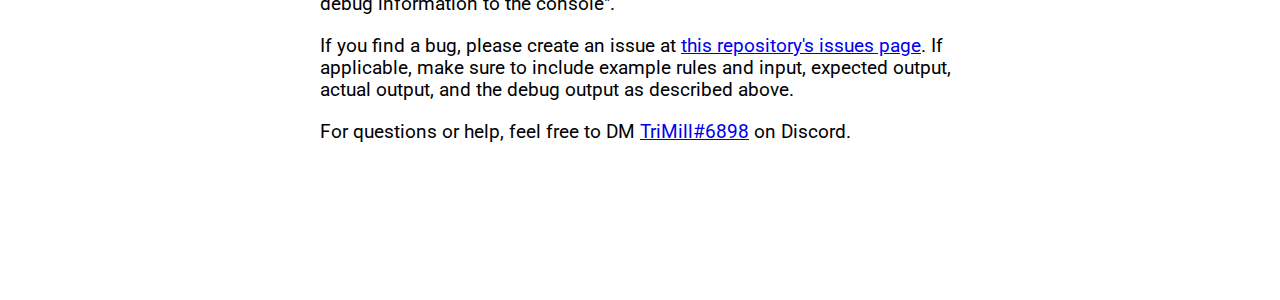
==== commit 97b0aead: "Word boundaries in groups, arrow instead of slash" ====
--- a/help.html
+++ b/help.html
@@ -34,7 +34,7 @@
 		<div class="section">
 		<h2>Basic syntax</h2>
 		<p>
-		The basic syntax is very similar to that used in the Index Diachronica. An example sound change is <code>k/kʷ/_u</code>, which reads as "replace all instance of <code>k</code> with <code>kʷ</code> whenever followed by <code>u</code>". The section before the first slash is what to find (the target), after the first slash is what to replace it with (the replacement), and (optionally) after the second slash is the environment to perform the replacement in (the context). Each rule must be listed on its own line in the "Rules" field.
+		The basic syntax is very similar to that used in the Index Diachronica. An example sound change is <code>k/kʷ/_u</code>, which reads as "replace all instance of <code>k</code> with <code>kʷ</code> whenever followed by <code>u</code>". The section before the first slash is what to find (the target), after the first slash is what to replace it with (the replacement), and (optionally) after the second slash is the environment to perform the replacement in (the context). Each rule must be listed on its own line in the "Rules" field. The first slash can optionally be replaced with an arrow (→) to improve readability.
 		</p>
 		<p>
 		If the replacement is left empty, the rule will delete anything matching it. If the context is left empty or ommited the rule will apply to all matches of the target. The target cannot be left empty.
@@ -85,6 +85,9 @@
 		<p>
 		Use the # symbol (called a hash, pound sign, or octothorpe) to indicate a word boundary. This can be used before the _ (where it will search for the beginning of a word) or after the _ (where it will search for the end). Any characters before a beginning # or after an ending # will be ignored.
 		</p>
+		<p>
+		Word boundaries can be included as an option in a group by adding <code>#</code> as an element of the group. For example, <code>e/i/_{mnŋ#}</code> will change e to i whenever followed by a m, n, ŋ, or a word boundary. The # must be in its own option, it can't be used as part of another option, so <code>s/ʃ/_{i,e#}</code> would not work.
+		</p>
 		</div>
 
 		<div class="section">
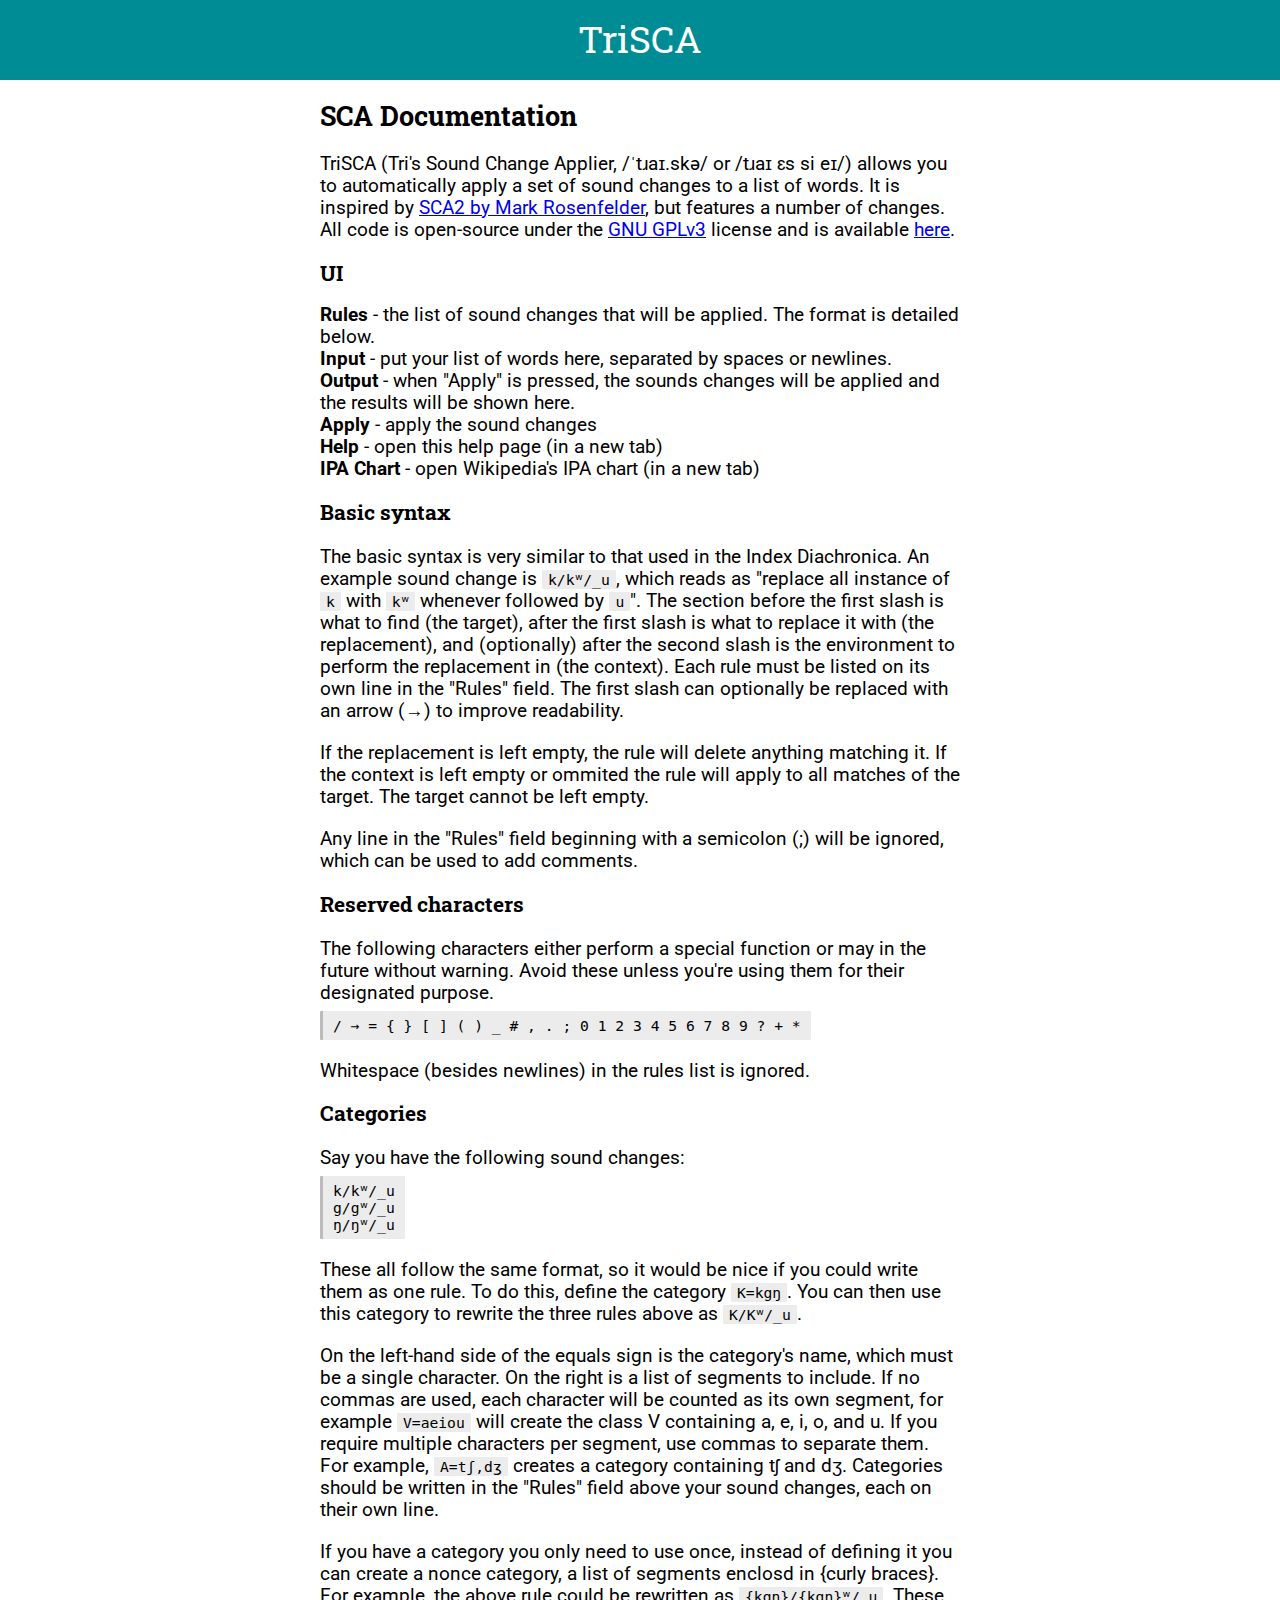
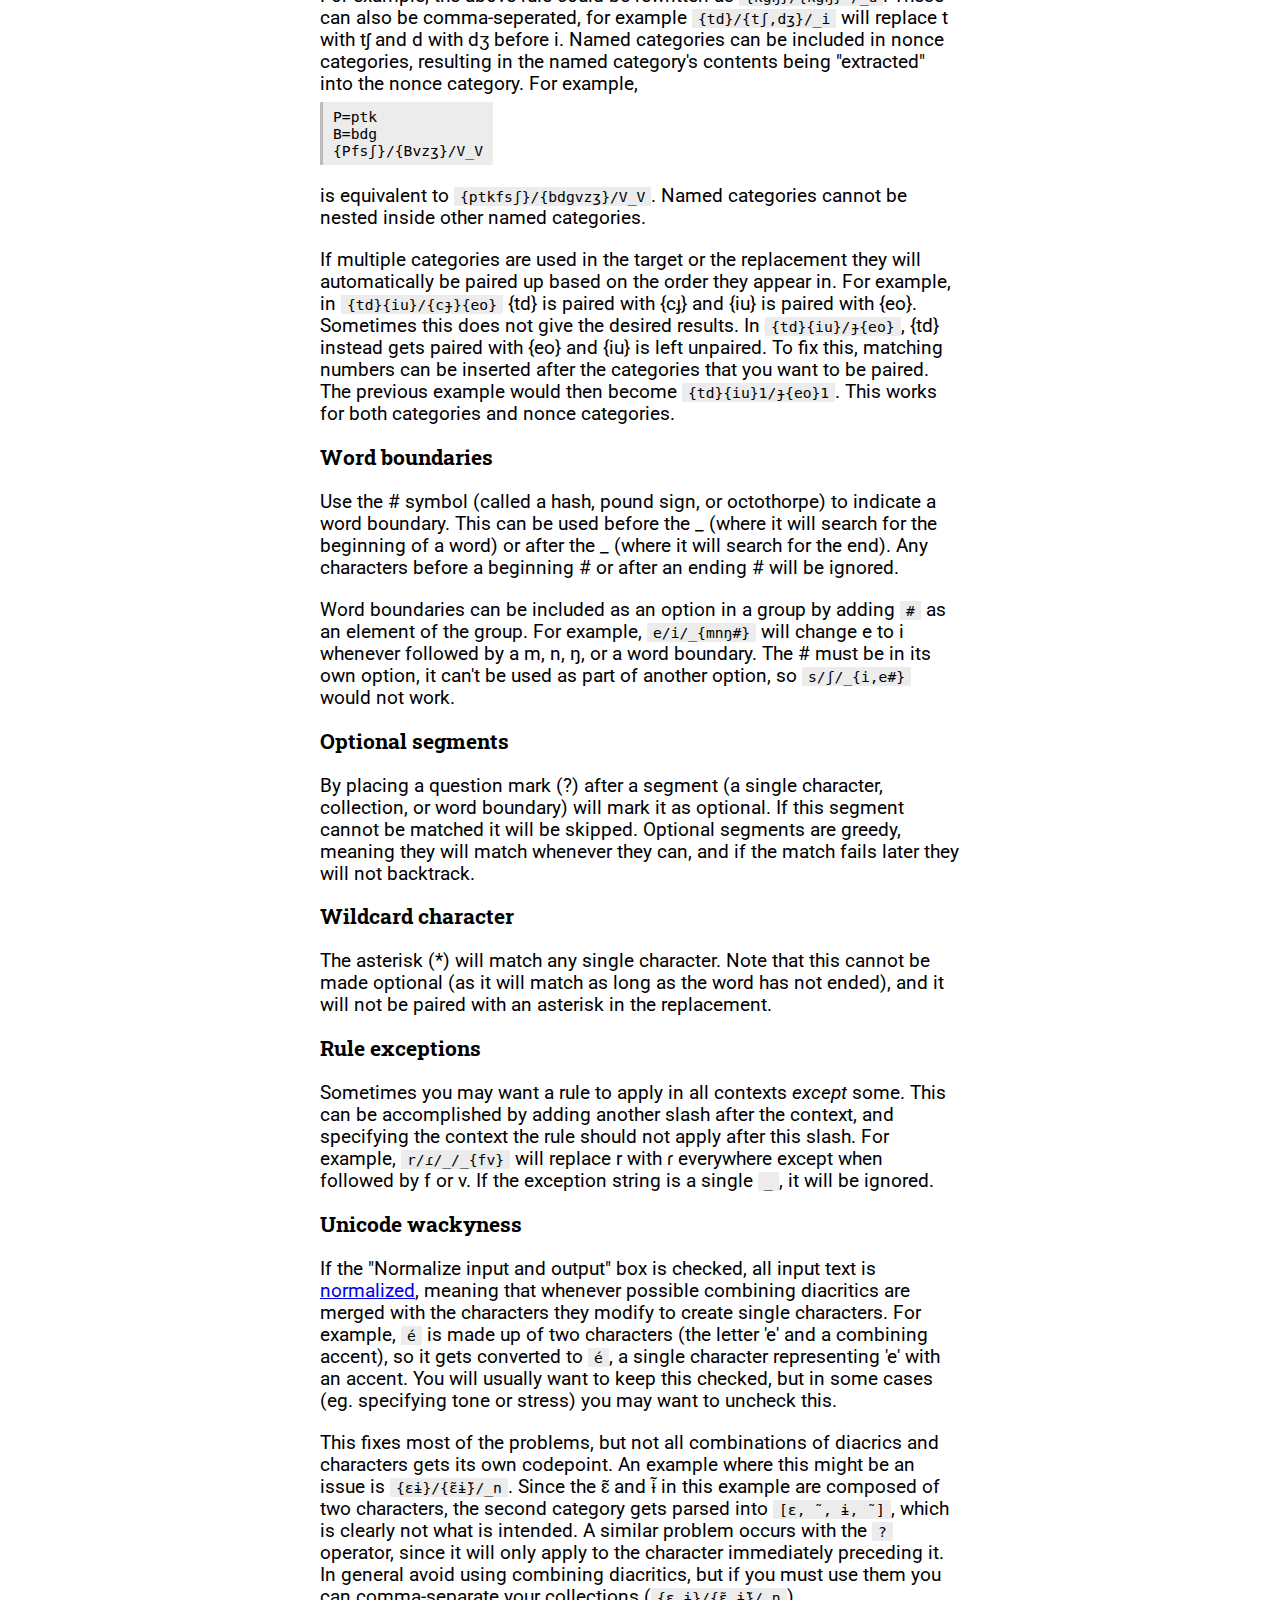
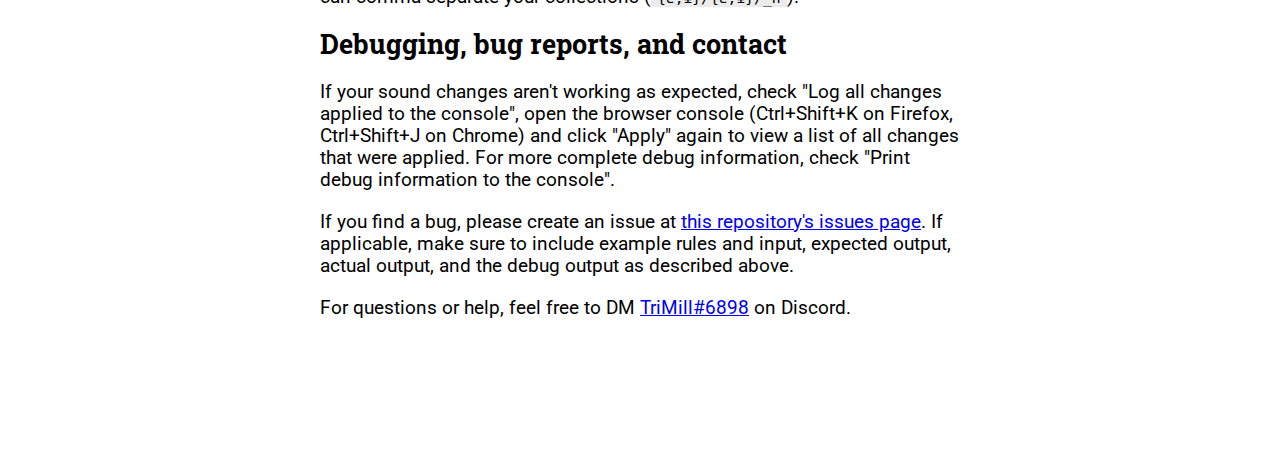
==== commit 80eafffb: "Added rule exceptions" ====
--- a/help.html
+++ b/help.html
@@ -96,10 +96,18 @@
 		By placing a question mark (?) after a segment (a single character, collection, or word boundary) will mark it as optional. If this segment cannot be matched it will be skipped. Optional segments are greedy, meaning they will match whenever they can, and if the match fails later they will not backtrack.
 		</p>
 		</div>
+
 		<div class="section">
 		<h2>Wildcard character</h2>
 		<p>
-		The asterisk (*) will match any single character. Note that this cannot be made optional (as it will match as long as the word has not ended) or matched with an asterisk in the replacement.
+		The asterisk (*) will match any single character. Note that this cannot be made optional (as it will match as long as the word has not ended), and it will not be paired with an asterisk in the replacement.
+		</p>
+		</div>
+
+		<div class="section">
+		<h2>Rule exceptions</h2>
+		<p>
+		Sometimes you may want a rule to apply in all contexts <i>except</i> some. This can be accomplished by adding another slash after the context, and specifying the context the rule should not apply after this slash. For example, <code>r/ɾ/_/_{fv}</code> will replace r with ɾ everywhere except when followed by f or v. If the exception string is a single <code>_</code>, it will be ignored.
 		</p>
 		</div>
 
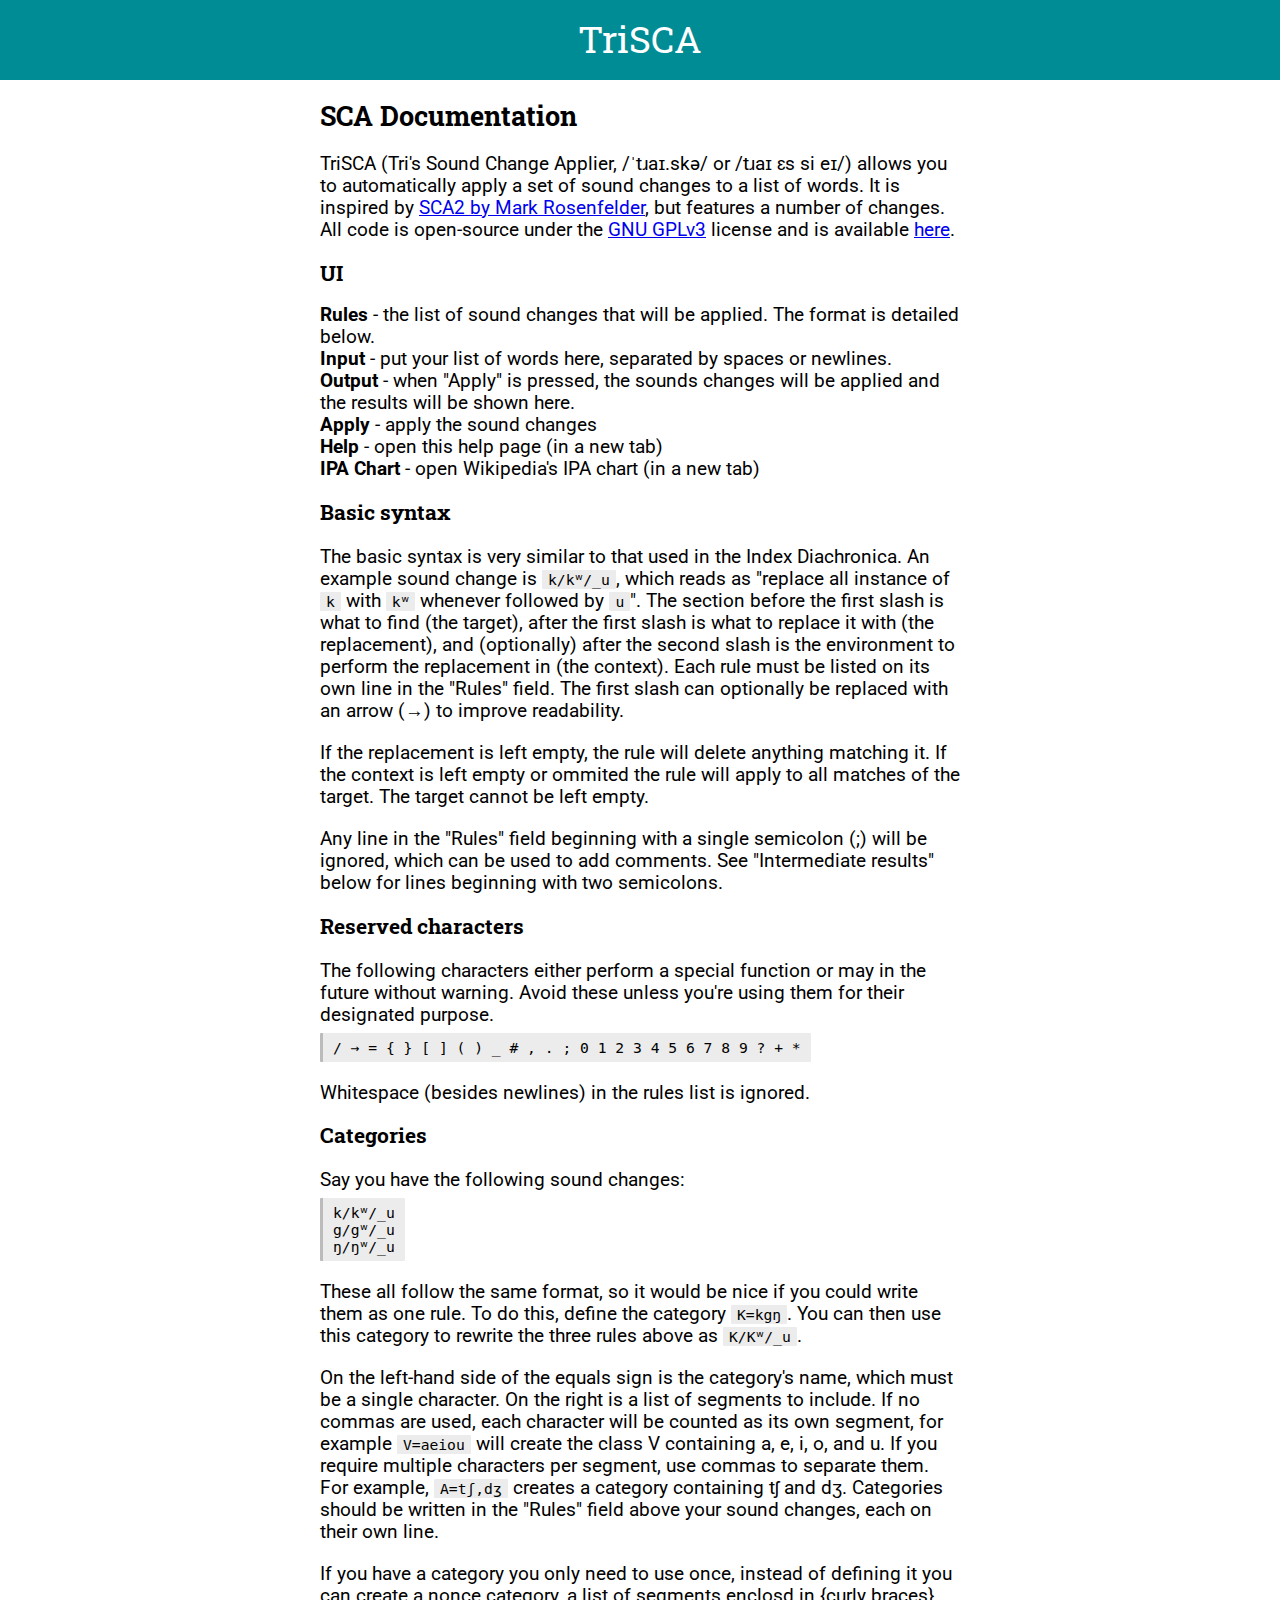
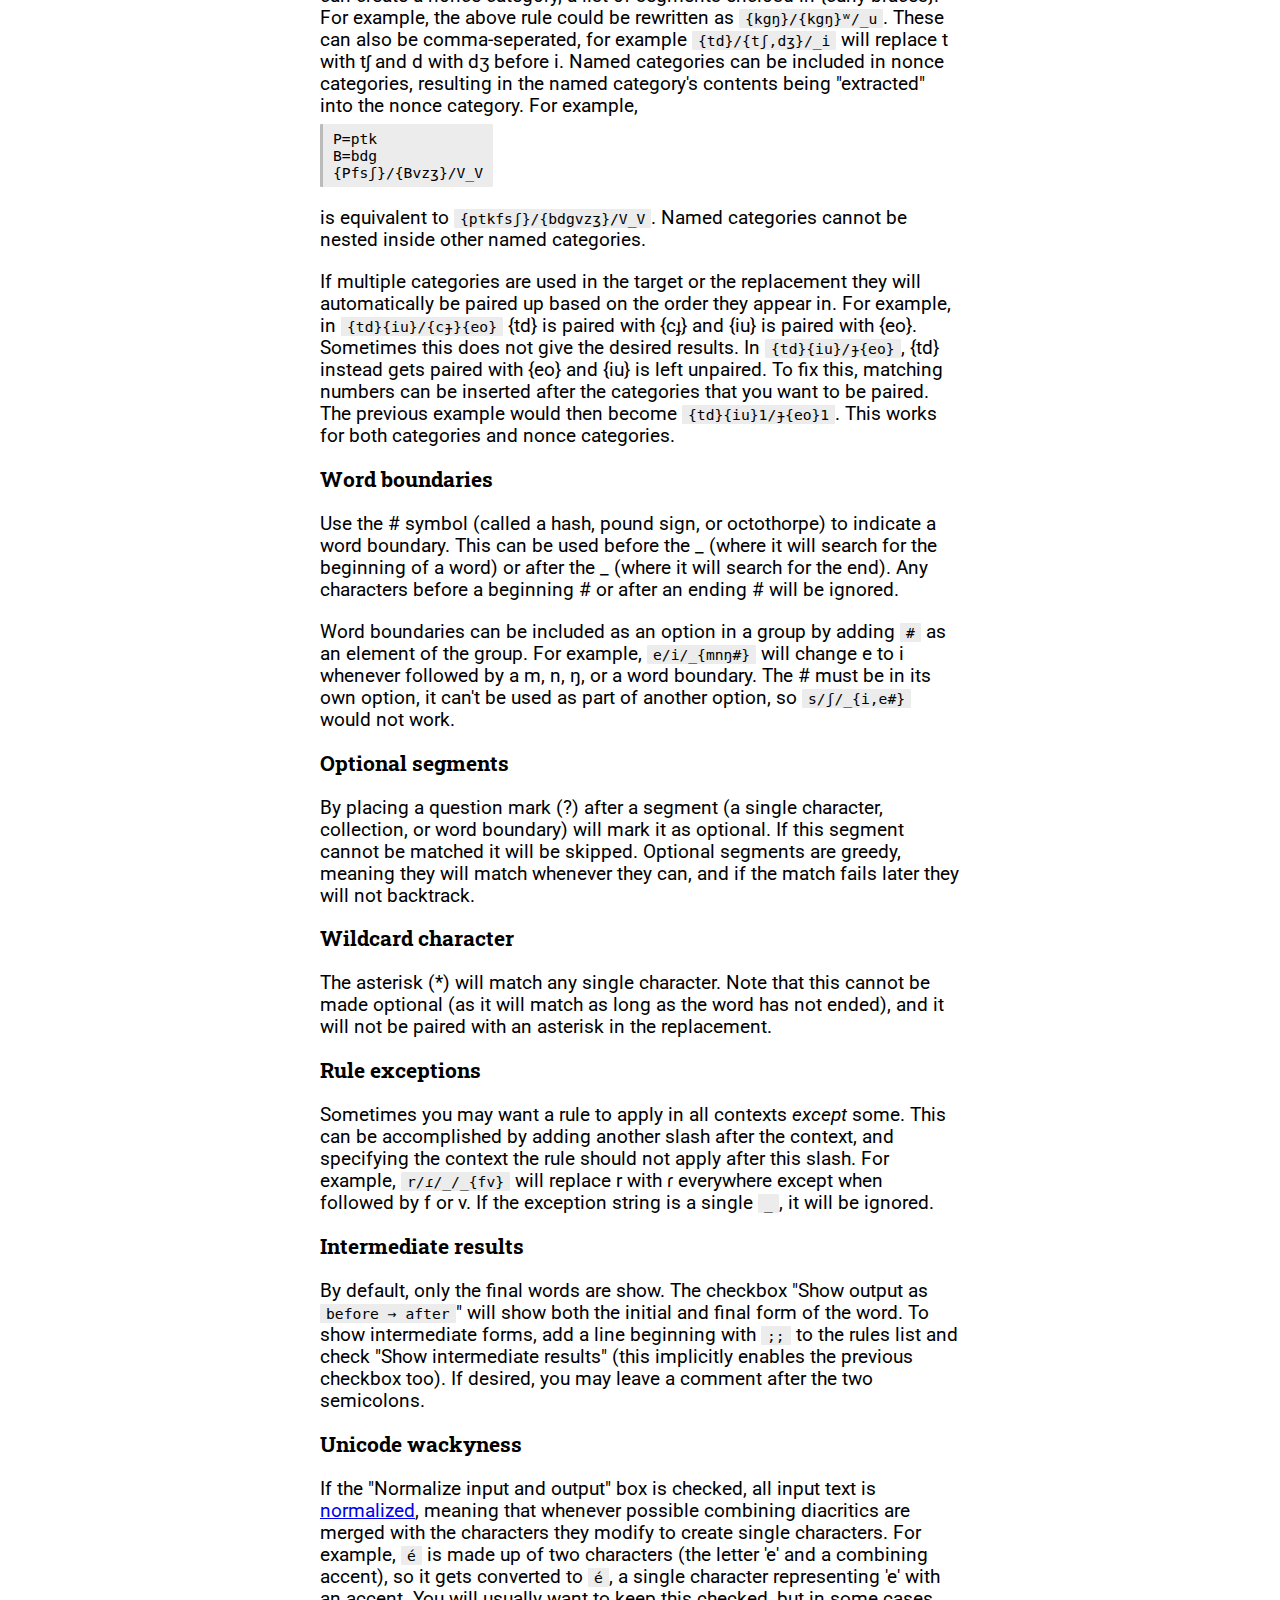
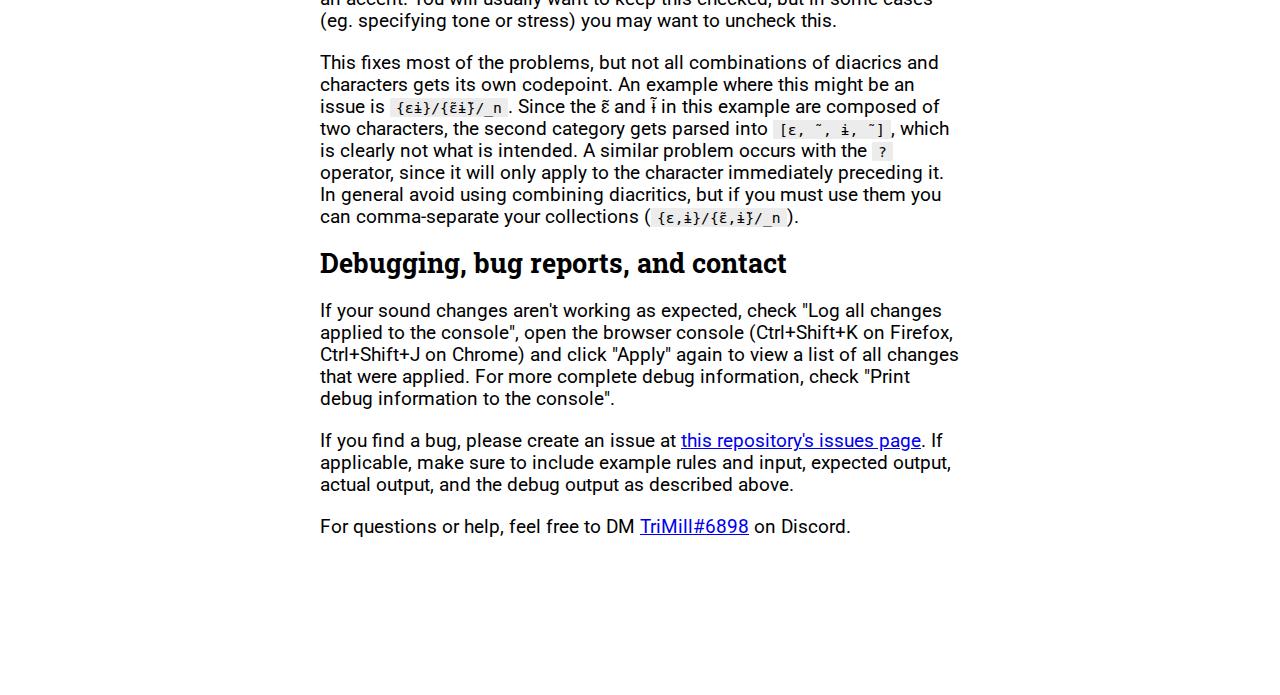
==== commit 097b5784: "Added intermediate results" ====
--- a/help.html
+++ b/help.html
@@ -40,7 +40,7 @@
 		If the replacement is left empty, the rule will delete anything matching it. If the context is left empty or ommited the rule will apply to all matches of the target. The target cannot be left empty.
 		</p>
 		<p>
-		Any line in the "Rules" field beginning with a semicolon (;) will be ignored, which can be used to add comments.
+		Any line in the "Rules" field beginning with a single semicolon (;) will be ignored, which can be used to add comments. See "Intermediate results" below for lines beginning with two semicolons.
 		</p>
 		</div>
 
@@ -112,6 +112,13 @@
 		</div>
 
 		<div class="section">
+		<h2>Intermediate results</h2>
+		<p>
+		By default, only the final words are show. The checkbox "Show output as <code>before → after</code>" will show both the initial and final form of the word. To show intermediate forms, add a line beginning with <code>;;</code> to the rules list and check "Show intermediate results" (this implicitly enables the previous checkbox too). If desired, you may leave a comment after the two semicolons.
+		</p>
+		</div>
+
+		<div class="section">
 		<h2>Unicode wackyness</h2>
 		<p>
 		If the "Normalize input and output" box is checked, all input text is <a href="https://developer.mozilla.org/en-US/docs/Web/JavaScript/Reference/Global_Objects/String/normalize">normalized</a>, meaning that whenever possible combining diacritics are merged with the characters they modify to create single characters. For example, <code>é</code> is made up of two characters (the letter 'e' and a combining accent), so it gets converted to <code>é</code>, a single character representing 'e' with an accent. You will usually want to keep this checked, but in some cases (eg. specifying tone or stress) you may want to uncheck this.
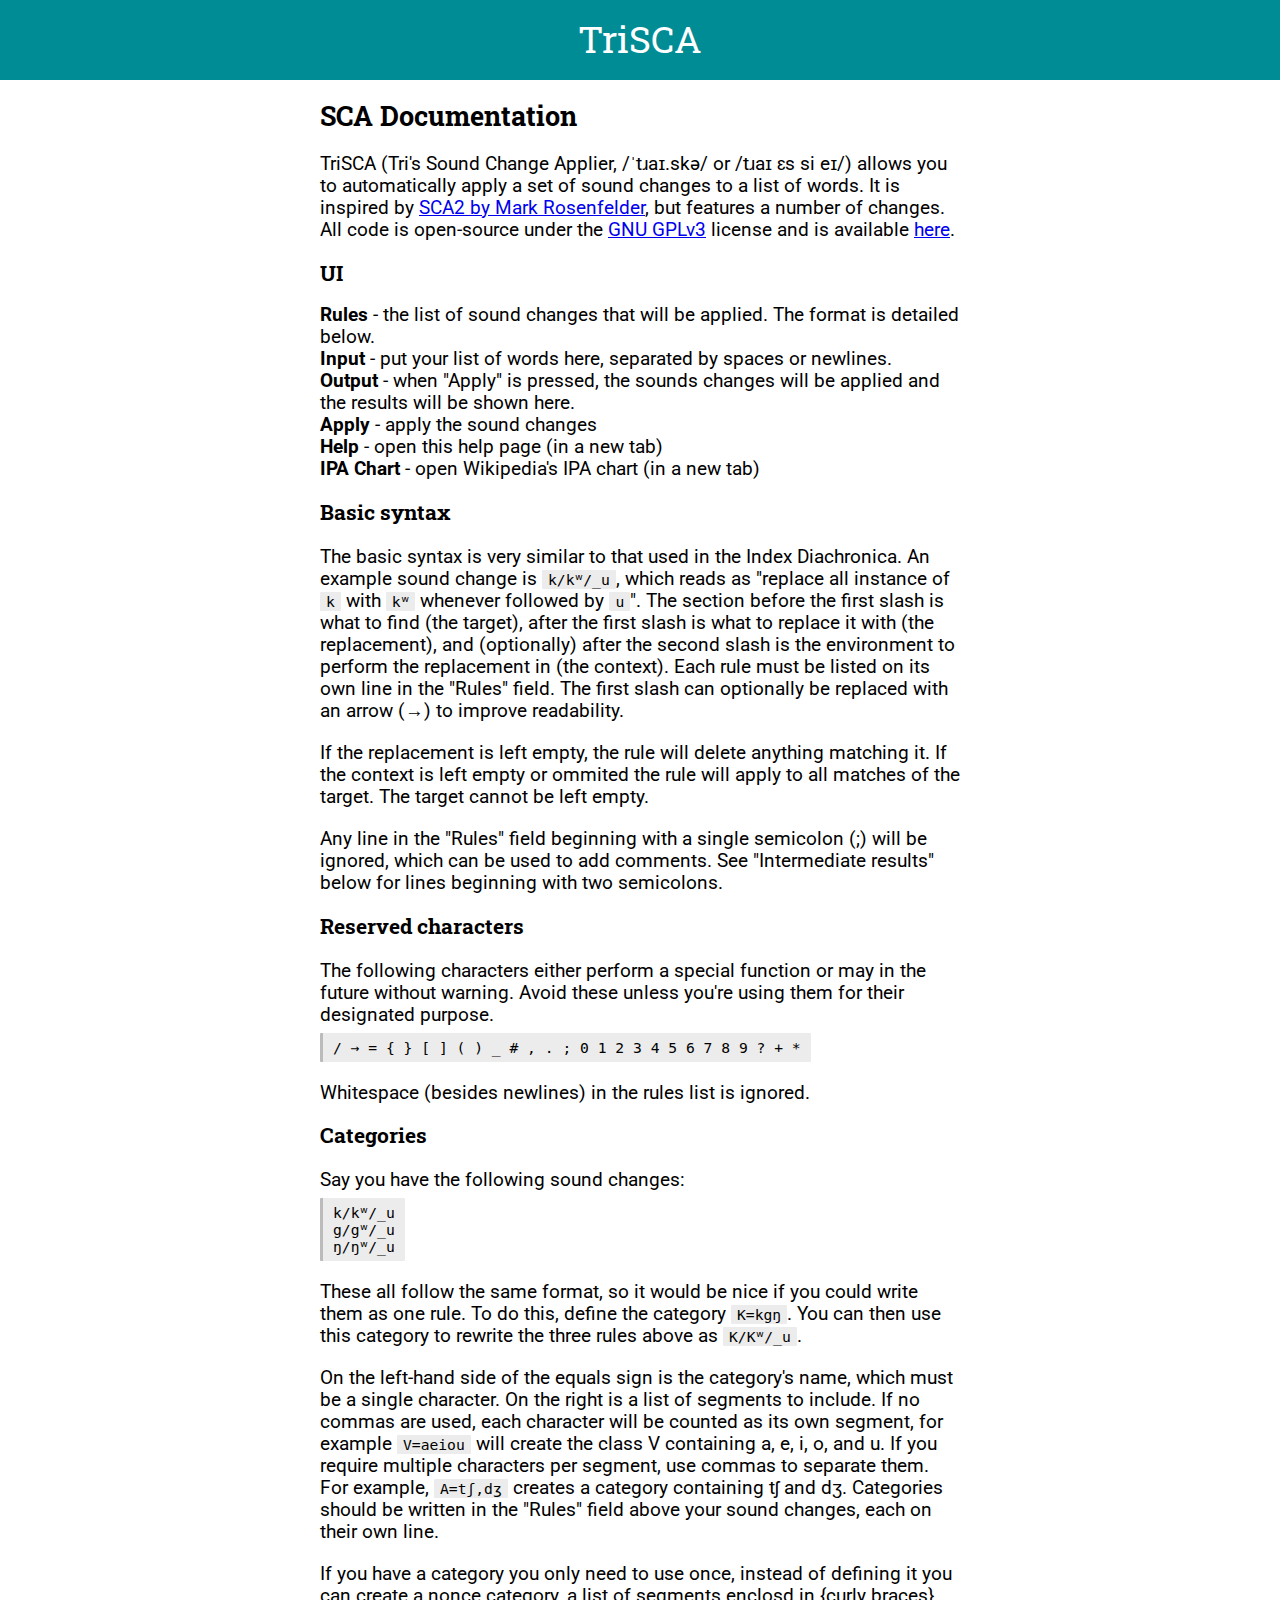
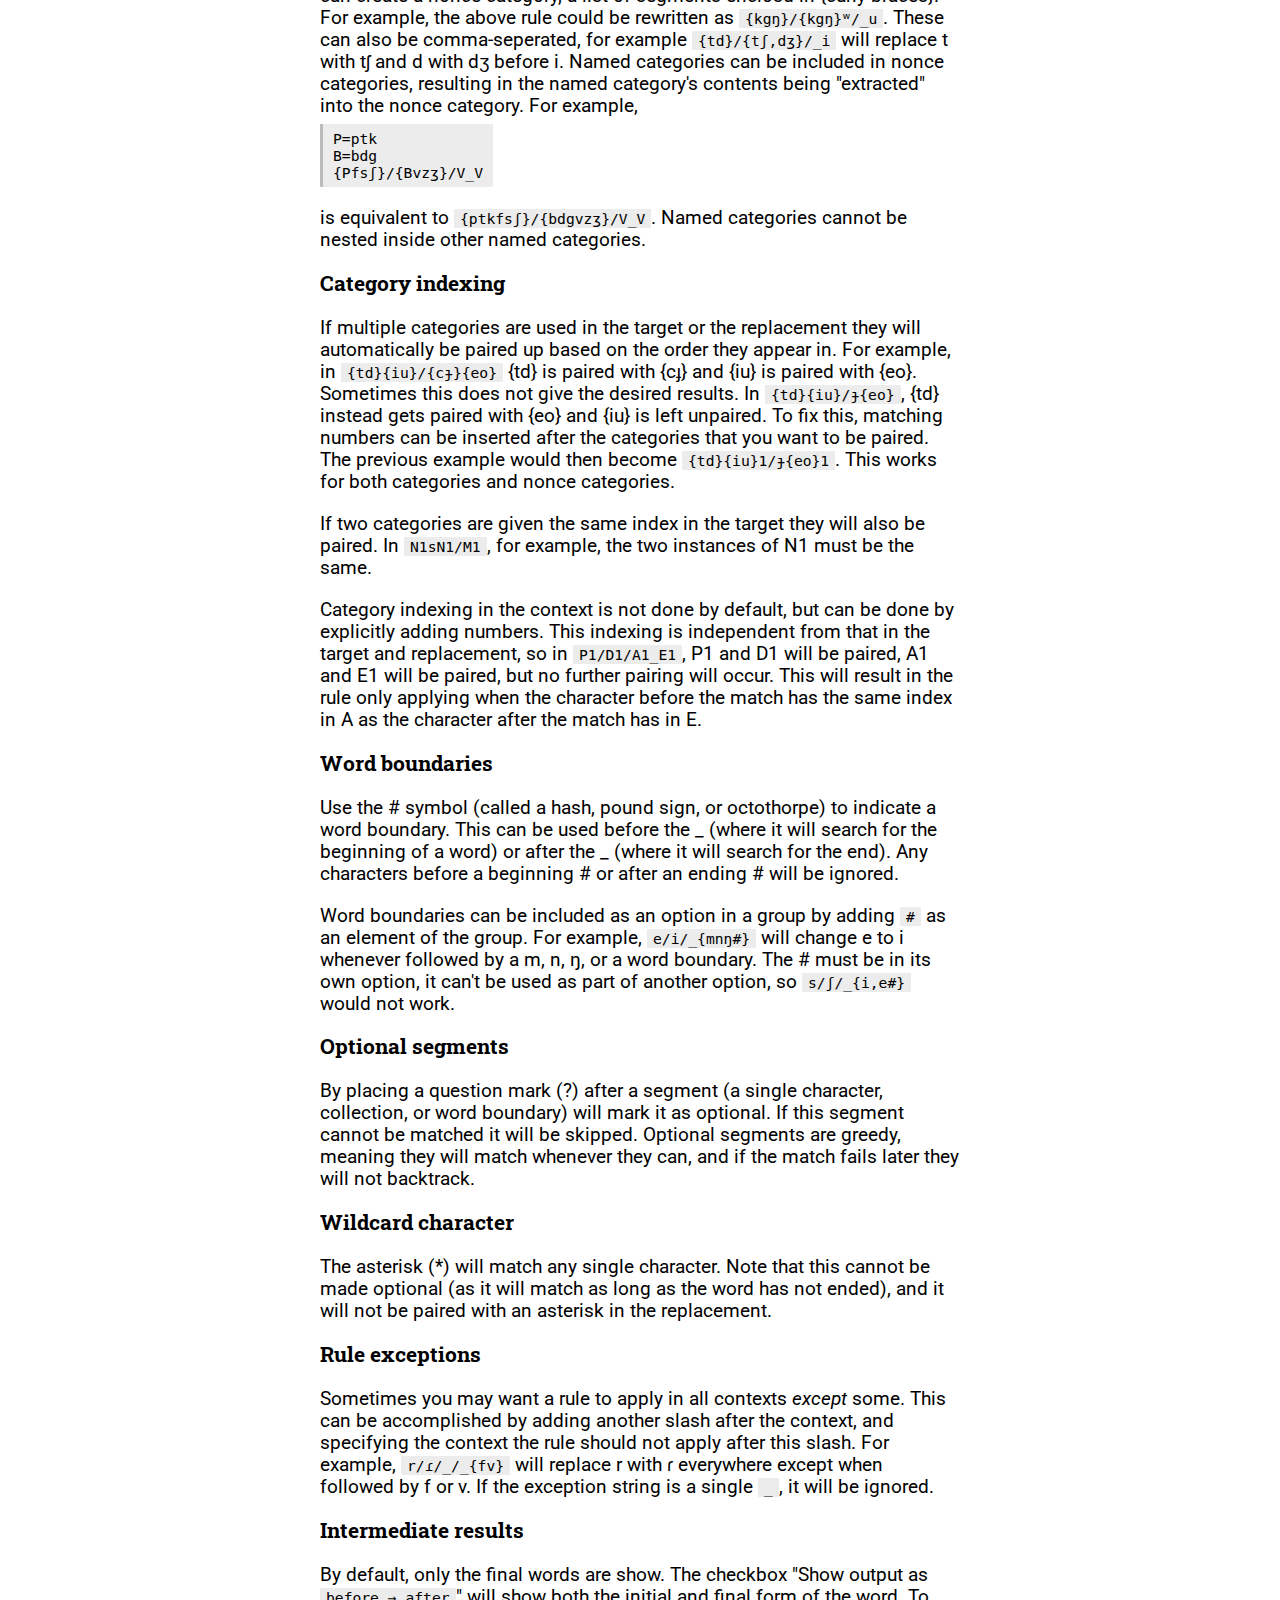
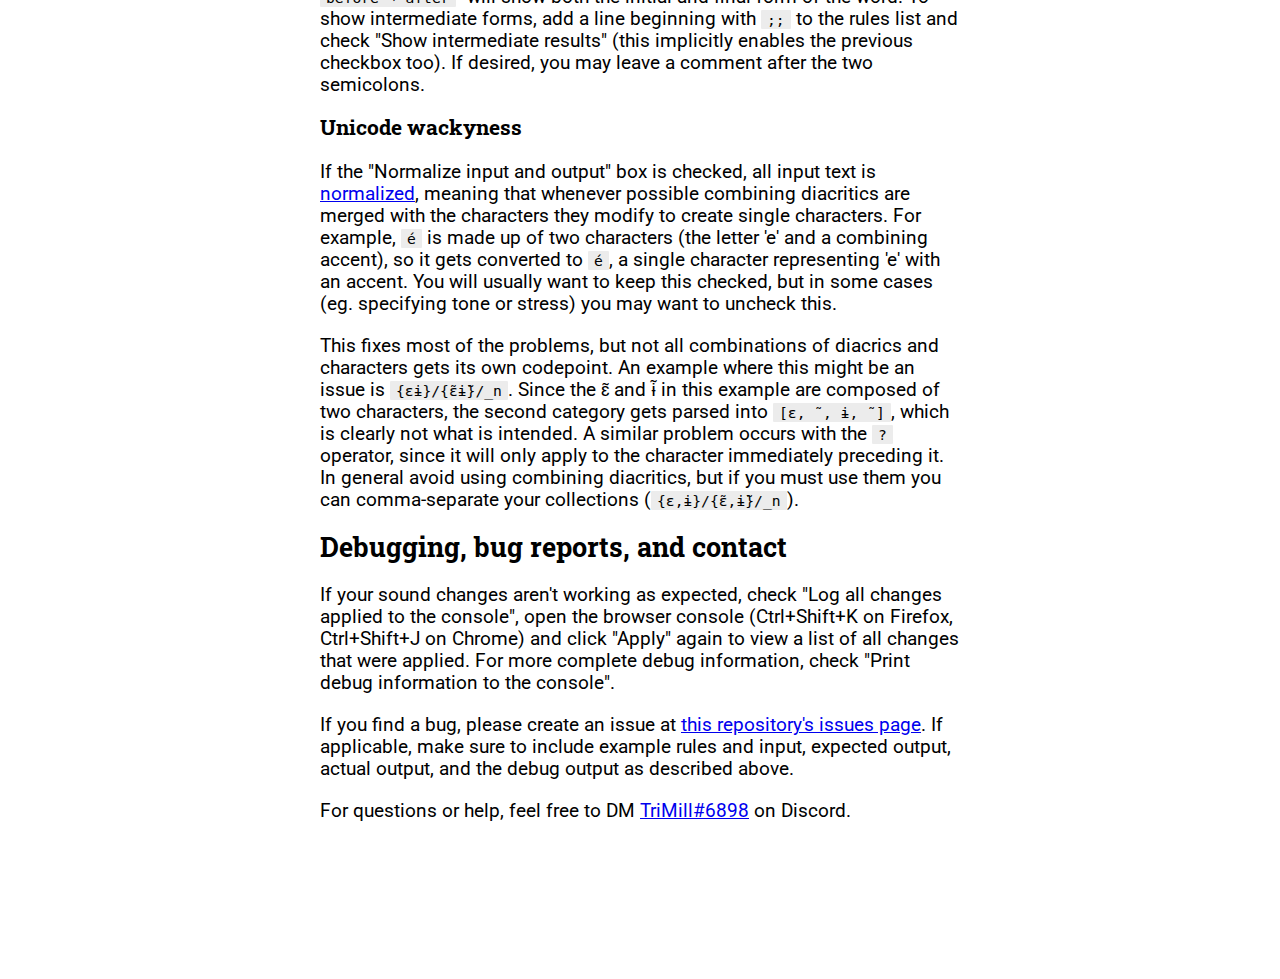
==== commit f34676f1: "Improvements to category pairing" ====
--- a/help.html
+++ b/help.html
@@ -75,8 +75,18 @@
 		<p>
 		is equivalent to <code>{ptkfsʃ}/{bdgvzʒ}/V_V</code>. Named categories cannot be nested inside other named categories.
 		</p>
+		</div>
+
+		<div class="section">
+		<h2>Category indexing</h2>
 		<p>
 		If multiple categories are used in the target or the replacement they will automatically be paired up based on the order they appear in. For example, in <code>{td}{iu}/{cɟ}{eo}</code> {td} is paired with {cɟ} and {iu} is paired with {eo}. Sometimes this does not give the desired results. In <code>{td}{iu}/ɟ{eo}</code>, {td} instead gets paired with {eo} and {iu} is left unpaired. To fix this, matching numbers can be inserted after the categories that you want to be paired. The previous example would then become <code>{td}{iu}1/ɟ{eo}1</code>. This works for both categories and nonce categories.
+		</p>
+		<p>
+		If two categories are given the same index in the target they will also be paired. In <code>N1sN1/M1</code>, for example, the two instances of N1 must be the same.
+		</p>
+		<p>
+		Category indexing in the context is not done by default, but can be done by explicitly adding numbers. This indexing is independent from that in the target and replacement, so in <code>P1/D1/A1_E1</code>, P1 and D1 will be paired, A1 and E1 will be paired, but no further pairing will occur. This will result in the rule only applying when the character before the match has the same index in A as the character after the match has in E.
 		</p>
 		</div>
 
